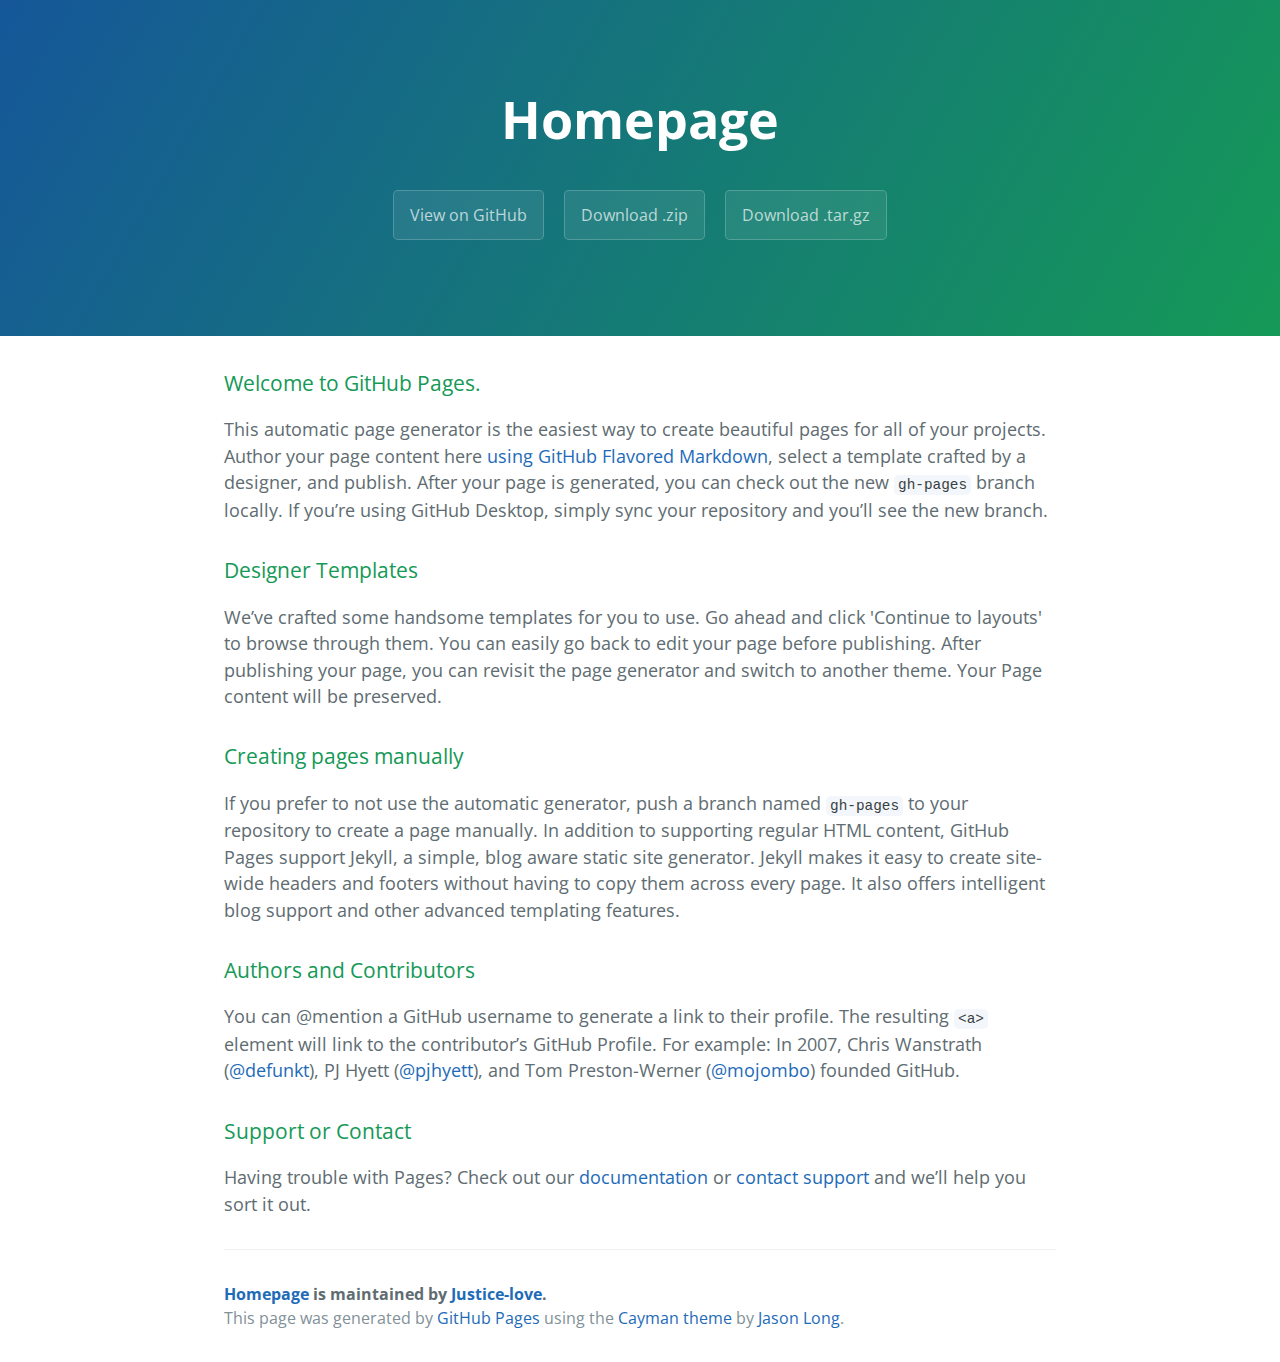
==== index.html @ 8b8faa7e "Create gh-pages branch via GitHub" ====
<!DOCTYPE html>
<html lang="en-us">
  <head>
    <meta charset="UTF-8">
    <title>Homepage by Justice-love</title>
    <meta name="viewport" content="width=device-width, initial-scale=1">
    <link rel="stylesheet" type="text/css" href="stylesheets/normalize.css" media="screen">
    <link href='https://fonts.googleapis.com/css?family=Open+Sans:400,700' rel='stylesheet' type='text/css'>
    <link rel="stylesheet" type="text/css" href="stylesheets/stylesheet.css" media="screen">
    <link rel="stylesheet" type="text/css" href="stylesheets/github-light.css" media="screen">
  </head>
  <body>
    <section class="page-header">
      <h1 class="project-name">Homepage</h1>
      <h2 class="project-tagline"></h2>
      <a href="https://github.com/Justice-love/homePage" class="btn">View on GitHub</a>
      <a href="https://github.com/Justice-love/homePage/zipball/master" class="btn">Download .zip</a>
      <a href="https://github.com/Justice-love/homePage/tarball/master" class="btn">Download .tar.gz</a>
    </section>

    <section class="main-content">
      <h3>
<a id="welcome-to-github-pages" class="anchor" href="#welcome-to-github-pages" aria-hidden="true"><span aria-hidden="true" class="octicon octicon-link"></span></a>Welcome to GitHub Pages.</h3>

<p>This automatic page generator is the easiest way to create beautiful pages for all of your projects. Author your page content here <a href="https://guides.github.com/features/mastering-markdown/">using GitHub Flavored Markdown</a>, select a template crafted by a designer, and publish. After your page is generated, you can check out the new <code>gh-pages</code> branch locally. If you’re using GitHub Desktop, simply sync your repository and you’ll see the new branch.</p>

<h3>
<a id="designer-templates" class="anchor" href="#designer-templates" aria-hidden="true"><span aria-hidden="true" class="octicon octicon-link"></span></a>Designer Templates</h3>

<p>We’ve crafted some handsome templates for you to use. Go ahead and click 'Continue to layouts' to browse through them. You can easily go back to edit your page before publishing. After publishing your page, you can revisit the page generator and switch to another theme. Your Page content will be preserved.</p>

<h3>
<a id="creating-pages-manually" class="anchor" href="#creating-pages-manually" aria-hidden="true"><span aria-hidden="true" class="octicon octicon-link"></span></a>Creating pages manually</h3>

<p>If you prefer to not use the automatic generator, push a branch named <code>gh-pages</code> to your repository to create a page manually. In addition to supporting regular HTML content, GitHub Pages support Jekyll, a simple, blog aware static site generator. Jekyll makes it easy to create site-wide headers and footers without having to copy them across every page. It also offers intelligent blog support and other advanced templating features.</p>

<h3>
<a id="authors-and-contributors" class="anchor" href="#authors-and-contributors" aria-hidden="true"><span aria-hidden="true" class="octicon octicon-link"></span></a>Authors and Contributors</h3>

<p>You can @mention a GitHub username to generate a link to their profile. The resulting <code>&lt;a&gt;</code> element will link to the contributor’s GitHub Profile. For example: In 2007, Chris Wanstrath (<a href="https://github.com/defunkt" class="user-mention">@defunkt</a>), PJ Hyett (<a href="https://github.com/pjhyett" class="user-mention">@pjhyett</a>), and Tom Preston-Werner (<a href="https://github.com/mojombo" class="user-mention">@mojombo</a>) founded GitHub.</p>

<h3>
<a id="support-or-contact" class="anchor" href="#support-or-contact" aria-hidden="true"><span aria-hidden="true" class="octicon octicon-link"></span></a>Support or Contact</h3>

<p>Having trouble with Pages? Check out our <a href="https://help.github.com/pages">documentation</a> or <a href="https://github.com/contact">contact support</a> and we’ll help you sort it out.</p>

      <footer class="site-footer">
        <span class="site-footer-owner"><a href="https://github.com/Justice-love/homePage">Homepage</a> is maintained by <a href="https://github.com/Justice-love">Justice-love</a>.</span>

        <span class="site-footer-credits">This page was generated by <a href="https://pages.github.com">GitHub Pages</a> using the <a href="https://github.com/jasonlong/cayman-theme">Cayman theme</a> by <a href="https://twitter.com/jasonlong">Jason Long</a>.</span>
      </footer>

    </section>

  
  </body>
</html>
---- stylesheets/stylesheet.css ----
* {
  box-sizing: border-box; }

body {
  padding: 0;
  margin: 0;
  font-family: "Open Sans", "Helvetica Neue", Helvetica, Arial, sans-serif;
  font-size: 16px;
  line-height: 1.5;
  color: #606c71; }

a {
  color: #1e6bb8;
  text-decoration: none; }
  a:hover {
    text-decoration: underline; }

.btn {
  display: inline-block;
  margin-bottom: 1rem;
  color: rgba(255, 255, 255, 0.7);
  background-color: rgba(255, 255, 255, 0.08);
  border-color: rgba(255, 255, 255, 0.2);
  border-style: solid;
  border-width: 1px;
  border-radius: 0.3rem;
  transition: color 0.2s, background-color 0.2s, border-color 0.2s; }
  .btn + .btn {
    margin-left: 1rem; }

.btn:hover {
  color: rgba(255, 255, 255, 0.8);
  text-decoration: none;
  background-color: rgba(255, 255, 255, 0.2);
  border-color: rgba(255, 255, 255, 0.3); }

@media screen and (min-width: 64em) {
  .btn {
    padding: 0.75rem 1rem; } }

@media screen and (min-width: 42em) and (max-width: 64em) {
  .btn {
    padding: 0.6rem 0.9rem;
    font-size: 0.9rem; } }

@media screen and (max-width: 42em) {
  .btn {
    display: block;
    width: 100%;
    padding: 0.75rem;
    font-size: 0.9rem; }
    .btn + .btn {
      margin-top: 1rem;
      margin-left: 0; } }

.page-header {
  color: #fff;
  text-align: center;
  background-color: #159957;
  background-image: linear-gradient(120deg, #155799, #159957); }

@media screen and (min-width: 64em) {
  .page-header {
    padding: 5rem 6rem; } }

@media screen and (min-width: 42em) and (max-width: 64em) {
  .page-header {
    padding: 3rem 4rem; } }

@media screen and (max-width: 42em) {
  .page-header {
    padding: 2rem 1rem; } }

.project-name {
  margin-top: 0;
  margin-bottom: 0.1rem; }

@media screen and (min-width: 64em) {
  .project-name {
    font-size: 3.25rem; } }

@media screen and (min-width: 42em) and (max-width: 64em) {
  .project-name {
    font-size: 2.25rem; } }

@media screen and (max-width: 42em) {
  .project-name {
    font-size: 1.75rem; } }

.project-tagline {
  margin-bottom: 2rem;
  font-weight: normal;
  opacity: 0.7; }

@media screen and (min-width: 64em) {
  .project-tagline {
    font-size: 1.25rem; } }

@media screen and (min-width: 42em) and (max-width: 64em) {
  .project-tagline {
    font-size: 1.15rem; } }

@media screen and (max-width: 42em) {
  .project-tagline {
    font-size: 1rem; } }

.main-content :first-child {
  margin-top: 0; }
.main-content img {
  max-width: 100%; }
.main-content h1, .main-content h2, .main-content h3, .main-content h4, .main-content h5, .main-content h6 {
  margin-top: 2rem;
  margin-bottom: 1rem;
  font-weight: normal;
  color: #159957; }
.main-content p {
  margin-bottom: 1em; }
.main-content code {
  padding: 2px 4px;
  font-family: Consolas, "Liberation Mono", Menlo, Courier, monospace;
  font-size: 0.9rem;
  color: #383e41;
  background-color: #f3f6fa;
  border-radius: 0.3rem; }
.main-content pre {
  padding: 0.8rem;
  margin-top: 0;
  margin-bottom: 1rem;
  font: 1rem Consolas, "Liberation Mono", Menlo, Courier, monospace;
  color: #567482;
  word-wrap: normal;
  background-color: #f3f6fa;
  border: solid 1px #dce6f0;
  border-radius: 0.3rem; }
  .main-content pre > code {
    padding: 0;
    margin: 0;
    font-size: 0.9rem;
    color: #567482;
    word-break: normal;
    white-space: pre;
    background: transparent;
    border: 0; }
.main-content .highlight {
  margin-bottom: 1rem; }
  .main-content .highlight pre {
    margin-bottom: 0;
    word-break: normal; }
.main-content .highlight pre, .main-content pre {
  padding: 0.8rem;
  overflow: auto;
  font-size: 0.9rem;
  line-height: 1.45;
  border-radius: 0.3rem; }
.main-content pre code, .main-content pre tt {
  display: inline;
  max-width: initial;
  padding: 0;
  margin: 0;
  overflow: initial;
  line-height: inherit;
  word-wrap: normal;
  background-color: transparent;
  border: 0; }
  .main-content pre code:before, .main-content pre code:after, .main-content pre tt:before, .main-content pre tt:after {
    content: normal; }
.main-content ul, .main-content ol {
  margin-top: 0; }
.main-content blockquote {
  padding: 0 1rem;
  margin-left: 0;
  color: #819198;
  border-left: 0.3rem solid #dce6f0; }
  .main-content blockquote > :first-child {
    margin-top: 0; }
  .main-content blockquote > :last-child {
    margin-bottom: 0; }
.main-content table {
  display: block;
  width: 100%;
  overflow: auto;
  word-break: normal;
  word-break: keep-all; }
  .main-content table th {
    font-weight: bold; }
  .main-content table th, .main-content table td {
    padding: 0.5rem 1rem;
    border: 1px solid #e9ebec; }
.main-content dl {
  padding: 0; }
  .main-content dl dt {
    padding: 0;
    margin-top: 1rem;
    font-size: 1rem;
    font-weight: bold; }
  .main-content dl dd {
    padding: 0;
    margin-bottom: 1rem; }
.main-content hr {
  height: 2px;
  padding: 0;
  margin: 1rem 0;
  background-color: #eff0f1;
  border: 0; }

@media screen and (min-width: 64em) {
  .main-content {
    max-width: 64rem;
    padding: 2rem 6rem;
    margin: 0 auto;
    font-size: 1.1rem; } }

@media screen and (min-width: 42em) and (max-width: 64em) {
  .main-content {
    padding: 2rem 4rem;
    font-size: 1.1rem; } }

@media screen and (max-width: 42em) {
  .main-content {
    padding: 2rem 1rem;
    font-size: 1rem; } }

.site-footer {
  padding-top: 2rem;
  margin-top: 2rem;
  border-top: solid 1px #eff0f1; }

.site-footer-owner {
  display: block;
  font-weight: bold; }

.site-footer-credits {
  color: #819198; }

@media screen and (min-width: 64em) {
  .site-footer {
    font-size: 1rem; } }

@media screen and (min-width: 42em) and (max-width: 64em) {
  .site-footer {
    font-size: 1rem; } }

@media screen and (max-width: 42em) {
  .site-footer {
    font-size: 0.9rem; } }
---- stylesheets/github-light.css ----
/*
The MIT License (MIT)

Copyright (c) 2016 GitHub, Inc.

Permission is hereby granted, free of charge, to any person obtaining a copy
of this software and associated documentation files (the "Software"), to deal
in the Software without restriction, including without limitation the rights
to use, copy, modify, merge, publish, distribute, sublicense, and/or sell
copies of the Software, and to permit persons to whom the Software is
furnished to do so, subject to the following conditions:

The above copyright notice and this permission notice shall be included in all
copies or substantial portions of the Software.

THE SOFTWARE IS PROVIDED "AS IS", WITHOUT WARRANTY OF ANY KIND, EXPRESS OR
IMPLIED, INCLUDING BUT NOT LIMITED TO THE WARRANTIES OF MERCHANTABILITY,
FITNESS FOR A PARTICULAR PURPOSE AND NONINFRINGEMENT. IN NO EVENT SHALL THE
AUTHORS OR COPYRIGHT HOLDERS BE LIABLE FOR ANY CLAIM, DAMAGES OR OTHER
LIABILITY, WHETHER IN AN ACTION OF CONTRACT, TORT OR OTHERWISE, ARISING FROM,
OUT OF OR IN CONNECTION WITH THE SOFTWARE OR THE USE OR OTHER DEALINGS IN THE
SOFTWARE.

*/

.pl-c /* comment */ {
  color: #969896;
}

.pl-c1 /* constant, variable.other.constant, support, meta.property-name, support.constant, support.variable, meta.module-reference, markup.raw, meta.diff.header */,
.pl-s .pl-v /* string variable */ {
  color: #0086b3;
}

.pl-e /* entity */,
.pl-en /* entity.name */ {
  color: #795da3;
}

.pl-smi /* variable.parameter.function, storage.modifier.package, storage.modifier.import, storage.type.java, variable.other */,
.pl-s .pl-s1 /* string source */ {
  color: #333;
}

.pl-ent /* entity.name.tag */ {
  color: #63a35c;
}

.pl-k /* keyword, storage, storage.type */ {
  color: #a71d5d;
}

.pl-s /* string */,
.pl-pds /* punctuation.definition.string, string.regexp.character-class */,
.pl-s .pl-pse .pl-s1 /* string punctuation.section.embedded source */,
.pl-sr /* string.regexp */,
.pl-sr .pl-cce /* string.regexp constant.character.escape */,
.pl-sr .pl-sre /* string.regexp source.ruby.embedded */,
.pl-sr .pl-sra /* string.regexp string.regexp.arbitrary-repitition */ {
  color: #183691;
}

.pl-v /* variable */ {
  color: #ed6a43;
}

.pl-id /* invalid.deprecated */ {
  color: #b52a1d;
}

.pl-ii /* invalid.illegal */ {
  color: #f8f8f8;
  background-color: #b52a1d;
}

.pl-sr .pl-cce /* string.regexp constant.character.escape */ {
  font-weight: bold;
  color: #63a35c;
}

.pl-ml /* markup.list */ {
  color: #693a17;
}

.pl-mh /* markup.heading */,
.pl-mh .pl-en /* markup.heading entity.name */,
.pl-ms /* meta.separator */ {
  font-weight: bold;
  color: #1d3e81;
}

.pl-mq /* markup.quote */ {
  color: #008080;
}

.pl-mi /* markup.italic */ {
  font-style: italic;
  color: #333;
}

.pl-mb /* markup.bold */ {
  font-weight: bold;
  color: #333;
}

.pl-md /* markup.deleted, meta.diff.header.from-file */ {
  color: #bd2c00;
  background-color: #ffecec;
}

.pl-mi1 /* markup.inserted, meta.diff.header.to-file */ {
  color: #55a532;
  background-color: #eaffea;
}

.pl-mdr /* meta.diff.range */ {
  font-weight: bold;
  color: #795da3;
}

.pl-mo /* meta.output */ {
  color: #1d3e81;
}
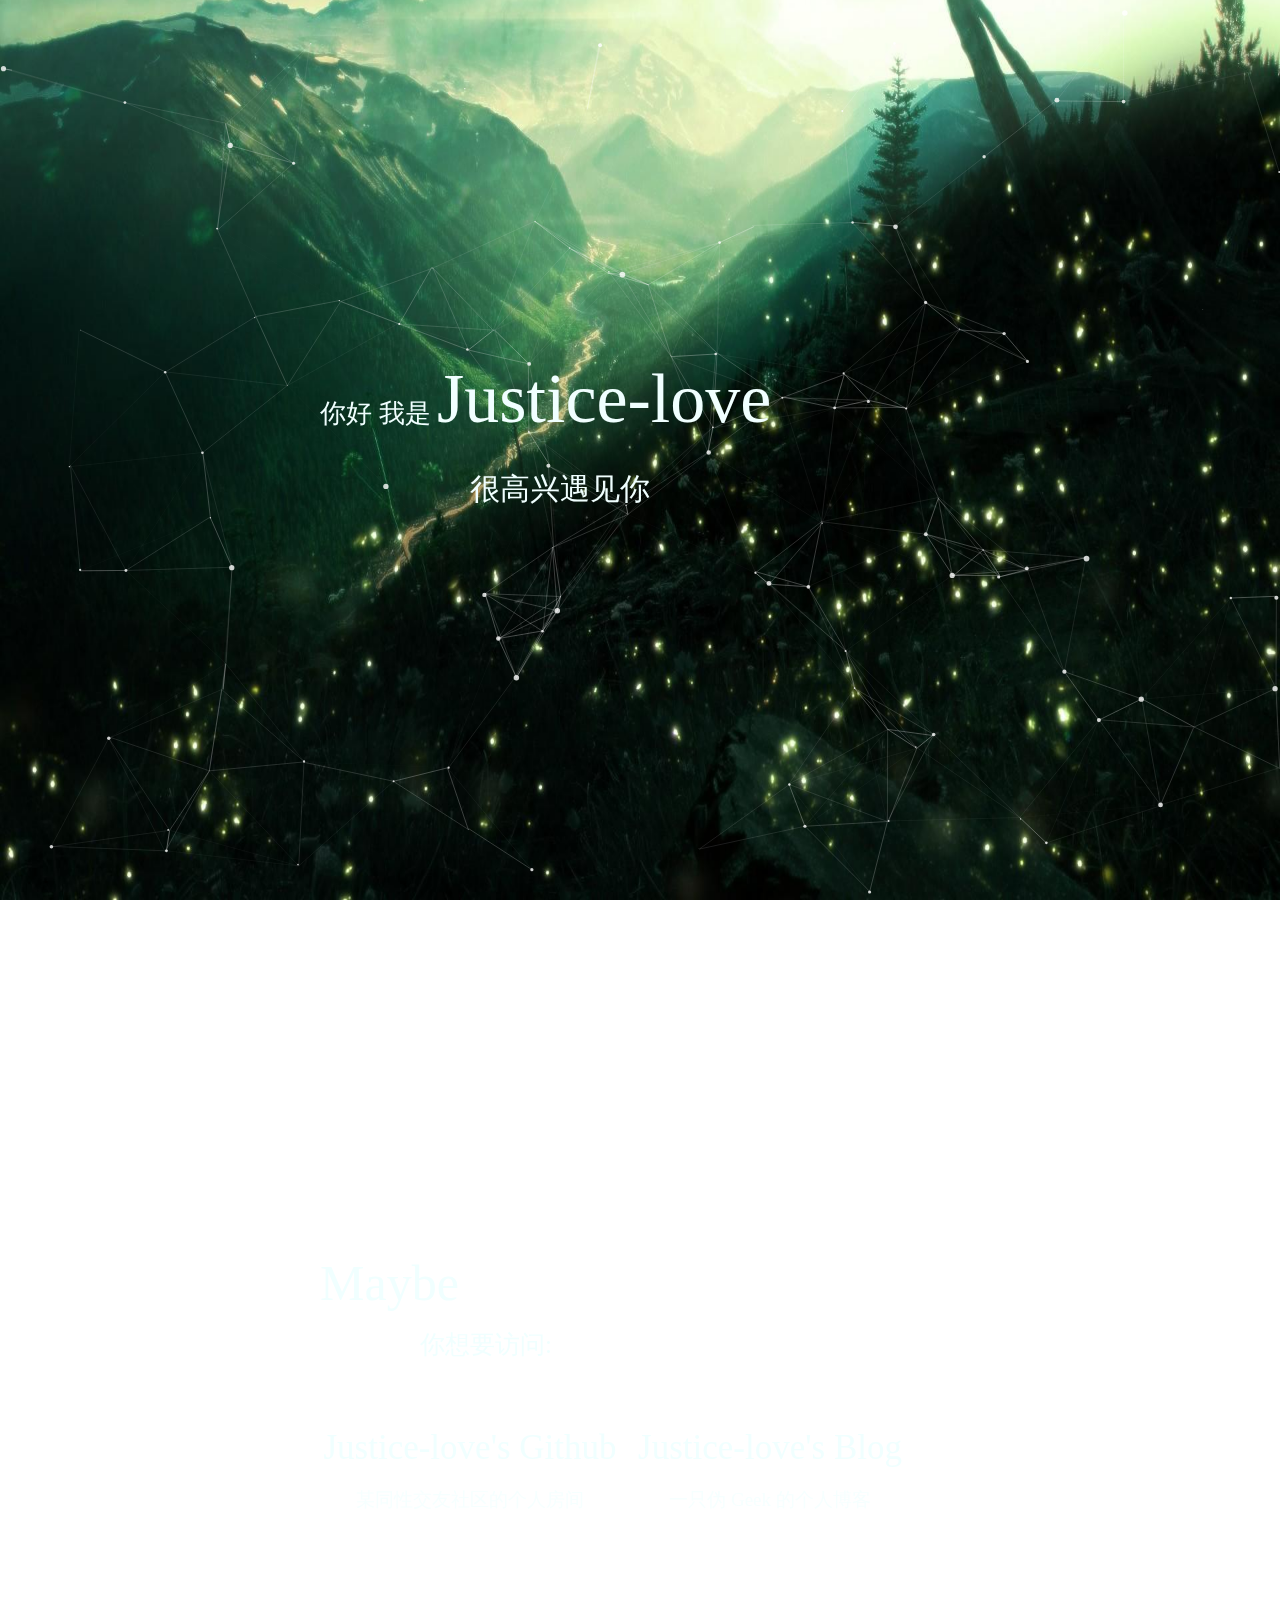
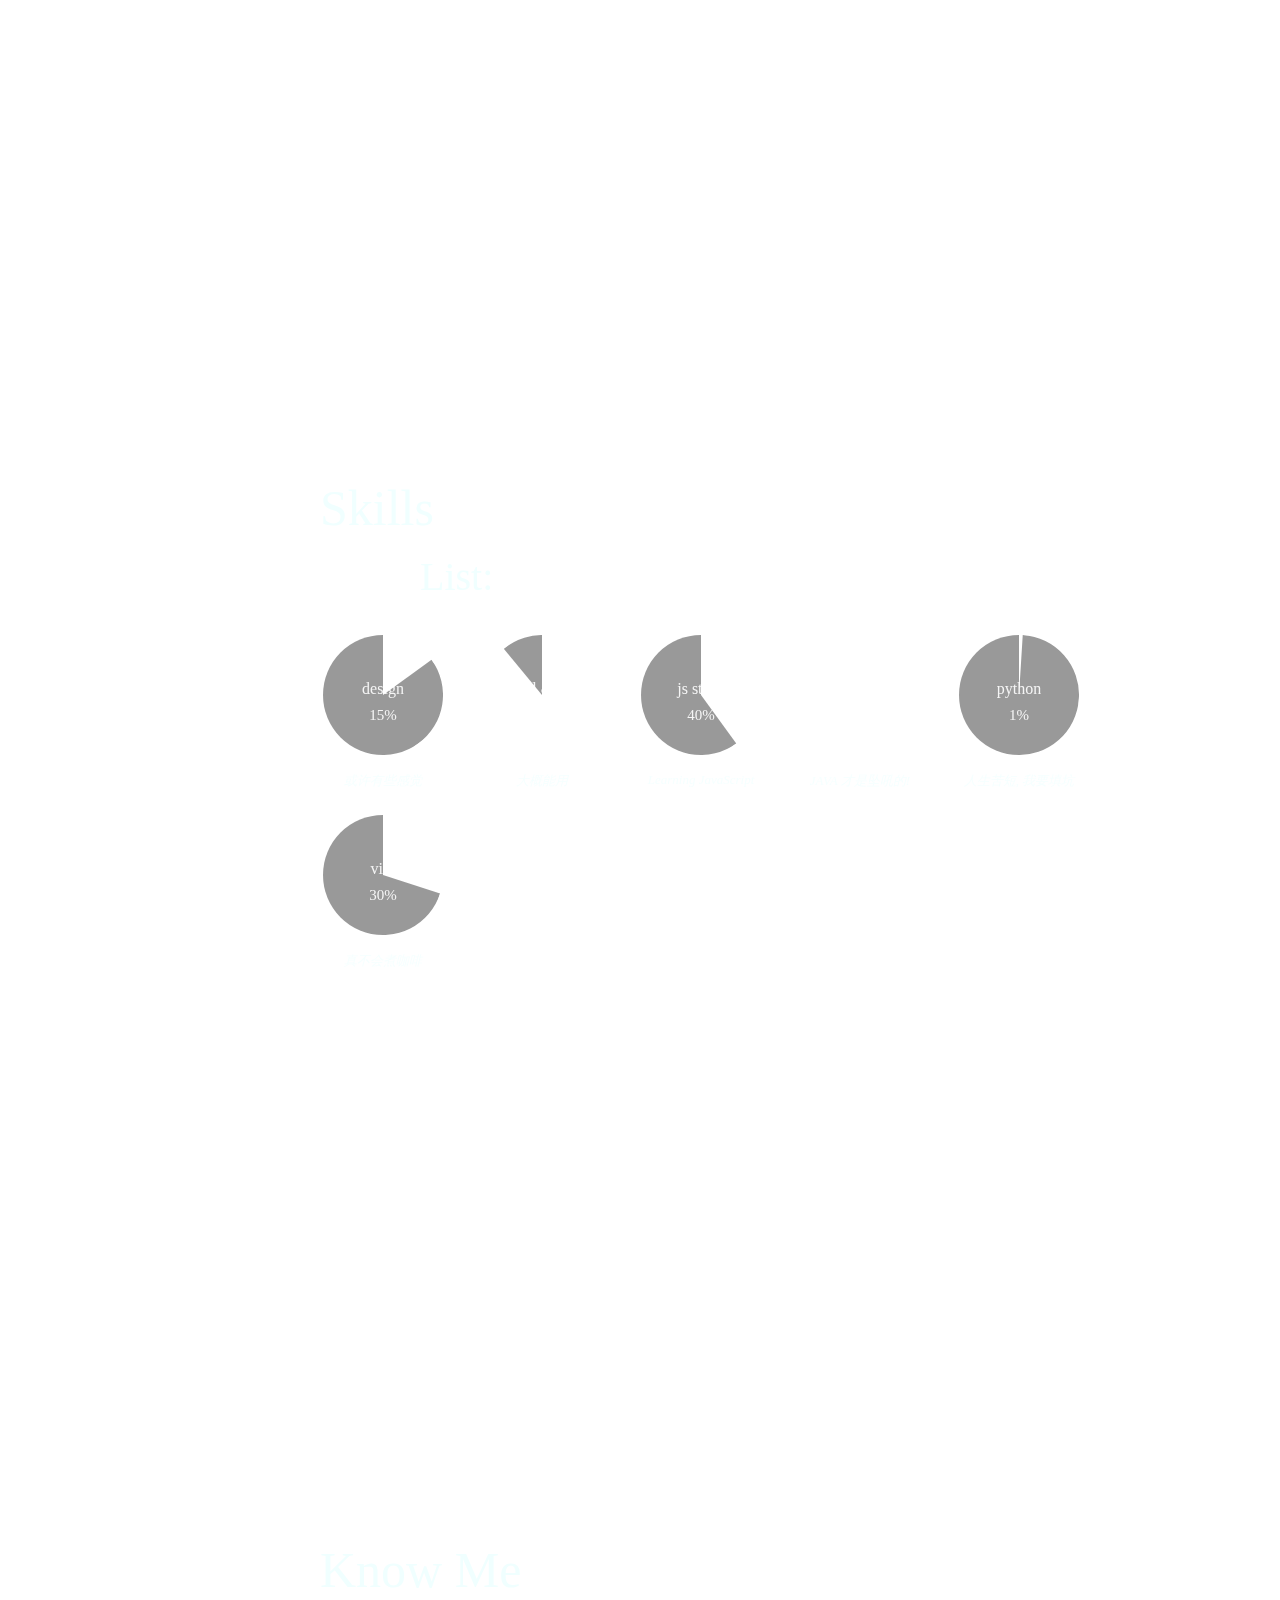
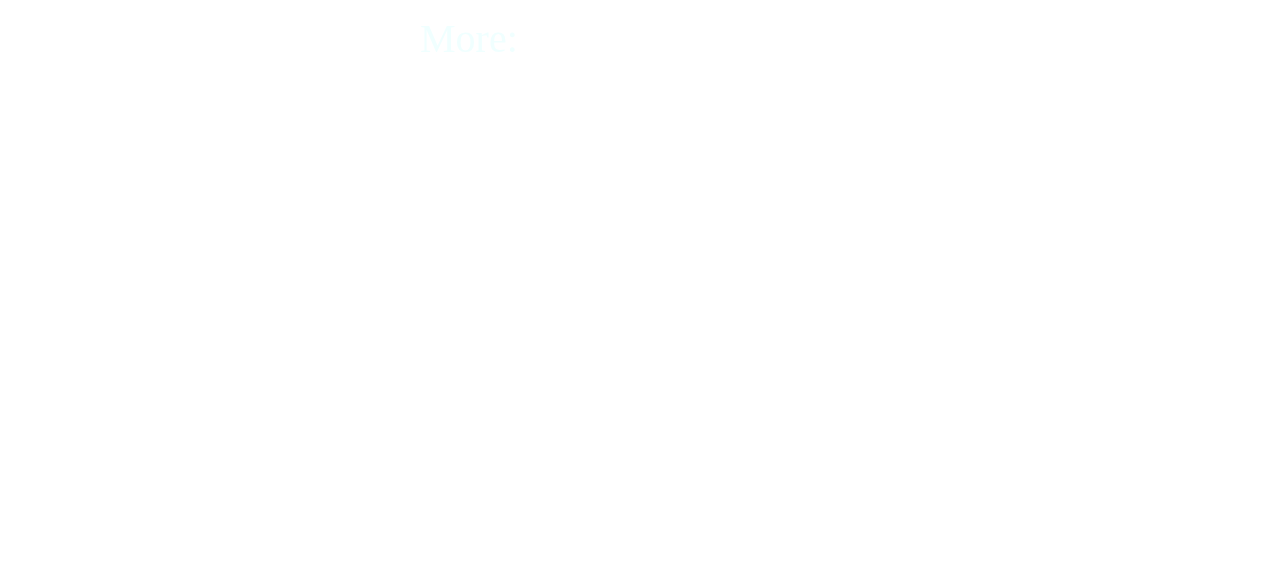
==== commit b67dcf0e: "modify" ====
--- a/index.html
+++ b/index.html
@@ -1,57 +1,366 @@
 <!DOCTYPE html>
-<html lang="en-us">
-  <head>
-    <meta charset="UTF-8">
-    <title>Homepage by Justice-love</title>
-    <meta name="viewport" content="width=device-width, initial-scale=1">
-    <link rel="stylesheet" type="text/css" href="stylesheets/normalize.css" media="screen">
-    <link href='https://fonts.googleapis.com/css?family=Open+Sans:400,700' rel='stylesheet' type='text/css'>
-    <link rel="stylesheet" type="text/css" href="stylesheets/stylesheet.css" media="screen">
-    <link rel="stylesheet" type="text/css" href="stylesheets/github-light.css" media="screen">
-  </head>
-  <body>
-    <section class="page-header">
-      <h1 class="project-name">Homepage</h1>
-      <h2 class="project-tagline"></h2>
-      <a href="https://github.com/Justice-love/homePage" class="btn">View on GitHub</a>
-      <a href="https://github.com/Justice-love/homePage/zipball/master" class="btn">Download .zip</a>
-      <a href="https://github.com/Justice-love/homePage/tarball/master" class="btn">Download .tar.gz</a>
-    </section>
-
-    <section class="main-content">
-      <h3>
-<a id="welcome-to-github-pages" class="anchor" href="#welcome-to-github-pages" aria-hidden="true"><span aria-hidden="true" class="octicon octicon-link"></span></a>Welcome to GitHub Pages.</h3>
-
-<p>This automatic page generator is the easiest way to create beautiful pages for all of your projects. Author your page content here <a href="https://guides.github.com/features/mastering-markdown/">using GitHub Flavored Markdown</a>, select a template crafted by a designer, and publish. After your page is generated, you can check out the new <code>gh-pages</code> branch locally. If you’re using GitHub Desktop, simply sync your repository and you’ll see the new branch.</p>
-
-<h3>
-<a id="designer-templates" class="anchor" href="#designer-templates" aria-hidden="true"><span aria-hidden="true" class="octicon octicon-link"></span></a>Designer Templates</h3>
-
-<p>We’ve crafted some handsome templates for you to use. Go ahead and click 'Continue to layouts' to browse through them. You can easily go back to edit your page before publishing. After publishing your page, you can revisit the page generator and switch to another theme. Your Page content will be preserved.</p>
-
-<h3>
-<a id="creating-pages-manually" class="anchor" href="#creating-pages-manually" aria-hidden="true"><span aria-hidden="true" class="octicon octicon-link"></span></a>Creating pages manually</h3>
-
-<p>If you prefer to not use the automatic generator, push a branch named <code>gh-pages</code> to your repository to create a page manually. In addition to supporting regular HTML content, GitHub Pages support Jekyll, a simple, blog aware static site generator. Jekyll makes it easy to create site-wide headers and footers without having to copy them across every page. It also offers intelligent blog support and other advanced templating features.</p>
-
-<h3>
-<a id="authors-and-contributors" class="anchor" href="#authors-and-contributors" aria-hidden="true"><span aria-hidden="true" class="octicon octicon-link"></span></a>Authors and Contributors</h3>
-
-<p>You can @mention a GitHub username to generate a link to their profile. The resulting <code>&lt;a&gt;</code> element will link to the contributor’s GitHub Profile. For example: In 2007, Chris Wanstrath (<a href="https://github.com/defunkt" class="user-mention">@defunkt</a>), PJ Hyett (<a href="https://github.com/pjhyett" class="user-mention">@pjhyett</a>), and Tom Preston-Werner (<a href="https://github.com/mojombo" class="user-mention">@mojombo</a>) founded GitHub.</p>
-
-<h3>
-<a id="support-or-contact" class="anchor" href="#support-or-contact" aria-hidden="true"><span aria-hidden="true" class="octicon octicon-link"></span></a>Support or Contact</h3>
-
-<p>Having trouble with Pages? Check out our <a href="https://help.github.com/pages">documentation</a> or <a href="https://github.com/contact">contact support</a> and we’ll help you sort it out.</p>
-
-      <footer class="site-footer">
-        <span class="site-footer-owner"><a href="https://github.com/Justice-love/homePage">Homepage</a> is maintained by <a href="https://github.com/Justice-love">Justice-love</a>.</span>
-
-        <span class="site-footer-credits">This page was generated by <a href="https://pages.github.com">GitHub Pages</a> using the <a href="https://github.com/jasonlong/cayman-theme">Cayman theme</a> by <a href="https://twitter.com/jasonlong">Jason Long</a>.</span>
-      </footer>
-
-    </section>
-
-  
-  </body>
-</html>
+<html><head><meta http-equiv="Content-Type" content="text/html; charset=UTF-8">
+
+
+
+		<title>Justice-love</title>
+		<!-- copyright © 2016 Justice-love -->
+		<meta name="description" content="你好，我是Justice-love，很高兴在这里遇见你！">
+		<meta name="keywords" content="轶 Justice-love lake 白森 柏森 个人网站 博客 技术宅 宅">
+		<meta name="theme-color" content="#0097A7">
+		<meta name="viewport" content="width=device-width, initial-scale=1, maximum-scale=1.0, minimum-scale=1.0, user-scalable=no">
+		<meta property="og:site_name" content="Justice-love">
+		<meta property="og:url" content="http://justice-love.com/">
+		<meta property="og:type" content="blog">
+		<meta name="application-name" content="justice-love"> <!-- Windows 8/Windows Phone-->
+		<link rel="icon" type="image/ico" href="./files/favicon.ico">
+		<link rel="icon" sizes="192x192" href="./files/favicon-highres.png">
+		<link rel="apple-touch-icon" href="./files/touch-icon-ios.png">
+		<link href="./files/style.min.css" rel="stylesheet" type="text/css">
+		<link href="./files/font-awesome.min.css" rel="stylesheet" type="text/css">
+
+
+		<script async="" src="./files/analytics.js"></script><script>window.console = window.console || function(t) {};</script>
+
+		<script src="./files/jquery-2.2.0.min.js"></script>
+		<script src="./files/page.js"></script>
+		<script src="./files/SmoothScroll.js"></script>
+		<!-- particles.js  -->
+		<script src="./files/particles.min.js"></script>
+
+		<!-- Google Analytics -->
+		<script>
+		  (function(i,s,o,g,r,a,m){i['GoogleAnalyticsObject']=r;i[r]=i[r]||function(){
+		  (i[r].q=i[r].q||[]).push(arguments)},i[r].l=1*new Date();a=s.createElement(o),
+		  m=s.getElementsByTagName(o)[0];a.async=1;a.src=g;m.parentNode.insertBefore(a,m)
+		  })(window,document,'script','https://www.google-analytics.com/analytics.js','ga');
+
+		  ga('create', 'UA-83419544-1', 'auto');
+		  ga('send', 'pageview');
+
+		</script>
+
+		<style>
+			@font-face {
+				font-family: RobotoThin;
+				src:url('./files/fonts/Roboto-Thin.ttf') format('truetype');
+				font-weight: normal;
+				font-style: normal;
+			}
+		</style>
+	<style id="style-1-cropbar-clipper">/* Copyright 2014 Evernote Corporation. All rights reserved. */
+.en-markup-crop-options {
+    top: 18px !important;
+    left: 50% !important;
+    margin-left: -100px !important;
+    width: 200px !important;
+    border: 2px rgba(255,255,255,.38) solid !important;
+    border-radius: 4px !important;
+}
+
+.en-markup-crop-options div div:first-of-type {
+    margin-left: 0px !important;
+}
+</style></head>
+
+	<body>
+		<div>
+		    <img class="background" src="./files/imgmountains-glowriver.jpg" style="top: -20%;">
+		</div>
+
+		<!-- particles.js container -->
+		<div id="particles-js"><canvas class="particles-js-canvas-el" width="2740" height="1472" style="width: 100%; height: 100%;"></canvas></div>
+
+
+		<script>
+
+			/* ---- particles.js config ---- */
+			particlesJS("particles-js", {
+				"particles": {
+					"number": {
+						"value": 80,
+						"density": {
+							"enable": true,
+							"value_area": 800
+						}
+					},
+					"color": {
+						"value": "#ffffff"
+					},
+					"shape": {
+						"type": "circle",
+						"stroke": {
+							"width": 0,
+							"color": "#000000"
+						},
+						"polygon": {
+							"nb_sides": 5
+						},
+						"image": {
+							"src": "img/github.svg",
+							"width": 100,
+							"height": 100
+						}
+					},
+					"opacity": {
+						"value": 0.8,
+						"random": false,
+						"anim": {
+							"enable": false,
+							"speed": 1,
+							"opacity_min": 0.1,
+							"sync": false
+						}
+					},
+					"size": {
+						"value": 3,
+						"random": true,
+						"anim": {
+							"enable": false,
+							"speed": 40,
+							"size_min": 0.1,
+							"sync": false
+						}
+					},
+					"line_linked": {
+						"enable": true,
+						"distance": 150,
+						"color": "#ffffff",
+						"opacity": 0.4,
+						"width": 1
+					},
+					"move": {
+						"enable": true,
+						"speed": 6,
+						"direction": "none",
+						"random": false,
+						"straight": false,
+						"out_mode": "out",
+						"bounce": false,
+						"attract": {
+							"enable": false,
+							"rotateX": 600,
+							"rotateY": 1200
+						}
+					}
+				},
+				"interactivity": {
+					"detect_on": "canvas",
+					"events": {
+						"onhover": {
+							"enable": true,
+							"mode": "grab"
+						},
+						"onclick": {
+							"enable": true,
+							"mode": "push"
+						},
+						"resize": true
+					},
+					"modes": {
+						"grab": {
+							"distance": 140,
+							"line_linked": {
+								"opacity": 1
+							}
+						},
+						"bubble": {
+							"distance": 400,
+							"size": 40,
+							"duration": 2,
+							"opacity": 8,
+							"speed": 3
+						},
+						"repulse": {
+							"distance": 200,
+							"duration": 0.4
+						},
+						"push": {
+							"particles_nb": 4
+						},
+						"remove": {
+							"particles_nb": 2
+						}
+					}
+				},
+				"retina_detect": true
+			});
+
+		</script>
+
+
+		<div class="main">
+<!--			<div class="down-sign"><i class="fa fa-angle-down fa-5x" aria-hidden="true"></i></div>-->
+			<div class="db" style="min-height: 937px;">
+				<div class="inner">
+					<p class="hello">你好 我是 <span class="name">Justice-love</span></p>
+					<p class="meet">很高兴遇见你</p>
+				</div>
+		    </div>
+
+			<div class="db" style="min-height: 937px;">
+				<div class="inner">
+					<p class="dbtitle">Maybe</p>
+					<p class="dbsubtitlecn">你想要访问:</p>
+					<li class="visit-li">
+						<p class="visit-li-title visit-li-github"><a href="https://github.com/Justice-love" target="_blank">Justice-love's Github</a></p>
+						<p class="visit-li-descript">某同性交友社区的个人房间</p>
+					</li>
+					<li class="visit-li">
+						<p class="visit-li-title"><a href="https://blog.justice-love.com/" target="_blank">Justice-love's Blog</a></p>
+						<p class="visit-li-descript">一只伪 Geek 的个人博客</p>
+					</li>
+
+				</div>
+			</div>
+
+			<div class="db" style="min-height: 937px;">
+		        <div class="inner">
+		            <p class="dbtitle">Skills</p>
+					<p class="dbsubtitleen">List:</p>
+		            <div class="skill">
+		                <div class="circle">
+		                    <div class="pie_left">
+		                        <div class="left" ></div>
+		                    </div>
+		                    <div class="pie_right">
+		                        <div class="right" style="transform: rotate(15deg);"></div>
+		                    </div>
+		                    <div class="mask">
+		                        <p>design</p>
+		                        <span>15</span>%
+		                    </div>
+		                    <p class="describe">或许有些感觉</p>
+		                </div>
+		                <div class="circle">
+		                    <div class="pie_left">
+		                        <div class="left" style="transform: rotate(140.4deg);"></div>
+		                    </div>
+		                    <div class="pie_right">
+		                        <div class="right" style="transform: rotate(180deg);"></div>
+		                    </div>
+		                    <div class="mask">
+		                        <p>html &amp; css</p>
+		                        <span>89</span>%
+		                    </div>
+		                    <p class="describe">大概能用</p>
+		                </div>
+						<div class="circle">
+		                    <div class="pie_left">
+		                        <div class="left"></div>
+		                    </div>
+		                    <div class="pie_right">
+		                        <div class="right" style="transform: rotate(79.2deg);"></div>
+		                    </div>
+		                    <div class="mask">
+								<p>js stack</p>
+		                        <span>40</span>%
+		                    </div>
+		                    <p class="describe">Learning JavaScript</p>
+		                </div>
+		                <div class="circle">
+											<div class="pie_left">
+													<div class="left" style="transform: rotate(180deg);"></div>
+											</div>
+											<div class="pie_right">
+													<div id = "t" class="right" style="transform: rotate(180deg);"></div>
+											</div>
+		                    <div class="mask">
+		                        <p>Java</p>
+		                        <span>100</span>%
+		                    </div>
+		                    <p class="describe">JAVA 才是坠吼的!</p>
+		                </div>
+		                <div class="circle">
+		                    <div class="pie_left">
+		                        <div class="left"></div>
+		                    </div>
+		                    <div class="pie_right">
+		                        <div class="right" style="transform: rotate(3.6deg);"></div>
+		                    </div>
+		                    <div class="mask">
+		                        <p>python</p>
+		                        <span>1</span>%
+		                    </div>
+		                    <p class="describe">人生苦短, 我要填坑</p>
+		                </div>
+
+						<div class="circle">
+							<div class="pie_left">
+								<div class="left" ></div>
+							</div>
+							<div class="pie_right">
+								<div class="right" style="transform: rotate(120deg);"></div>
+							</div>
+							<div class="mask">
+								<p>vim</p>
+								<span>30</span>%
+							</div>
+							<p class="describe">真不会煮咖啡</p>
+						</div>
+		            </div>
+		        </div>
+		    </div>
+
+			<div class="db" style="min-height: 937px;">
+				<div class="inner">
+					<p class="dbtitle">Know Me</p>
+					<p class="dbsubtitleen">More:</p>
+					<a href="mailto:eddyxu1213@126.com" target="_blank"><div class="link">
+						<i class="fa fa-envelope-square"></i>
+						<span>Mail</span>
+					</div></a>
+					<a href="https://github.com/justice-love" target="_blank"><div class="link">
+						<i class="fa fa-github-square"></i>
+						<span>Github</span>
+					</div></a>
+					<!--
+					<a href="https://www.facebook.com/viosey" target="_blank"><div class="link">
+						<i class="fa fa-facebook-square"></i>
+						<span>Facebook</span>
+					</div></a>
+					<a href="https://twitter.com/viosey" target="_blank"><div class="link">
+						<i class="fa fa-twitter-square"></i>
+						<span>Twitter</span>
+					</div></a>
+					<a href="https://plus.google.com/116465253856896614917" target="_blank"><div class="link">
+						<i class="fa fa-google-plus-square"></i>
+						<span>Googel+</span>
+					</div></a>
+					<a href="https://steamcommunity.com/id/viosey/" target="_blank"><div class="link">
+						<i class="fa fa-steam-square"></i>
+						<span>Steam</span>
+					</div></a>
+					<a href="https://www.flickr.com/photos/viosey" target="_blank"><div class="link">
+						<i class="fa fa-flickr"></i>
+						<span>Flickr</span>
+					</div></a>
+					<a href="https://www.instagram.com/viosey/" target="_blank"><div class="link">
+						<i class="fa fa-instagram"></i>
+						<span>Intagram</span>
+					</div></a>
+					<a href="http://www.v2ex.com/member/viosey" target="_blank"><div class="link">
+						<i class="fa fa-vimeo-square"></i>
+						<span>V2EX</span>
+					</div></a>
+					<a href="http://space.bilibili.com/1550279" target="_blank"><div class="link">
+						<i class="fa fa-caret-square-o-right"></i>
+						<span>Bilibili</span>
+					</div></a>
+					<a href="http://music.163.com/#/user/home?id=36036929" target="_blank"><div class="link">
+						<i class="fa fa-music"></i>
+						<span>网易云音乐</span>
+					</div></a>
+				-->
+				</div>
+			</div>
+		</div>
+		<footer id="footer">
+			<div>
+				© Justice-love
+			</div>
+		</footer>
+
+
+
+</body></html>
--- a/files/style.min.css
+++ b/files/style.min.css
@@ -0,0 +1 @@
+#footer,.circle .mask,.circle p.describe,.link,.visit-li-title{text-align:center}body{margin:0;background-color:#fff;font:400 75% RobotoThin,HelveticaT,Arial,sans-serif}canvas{display:block;vertical-align:bottom}#footer{font-size:16px;color:#fff;margin-bottom:10px}#particles-js{position:fixed;width:100%;height:100%;background-color:transparent;background-repeat:no-repeat;background-size:cover;background-position:50% 50%;z-index:10}.background{position:fixed;z-index:-10;top:0;left:0;width:100%;height:120%}.db,.particles-js-canvas-el{width:100%;height:100%}.main{position:relative;color:#fff}.hello{font-size:26px}.name{font-family:RobotoThin;font-weight:100;font-size:70px}.meet{font-size:30px;padding-left:150px}.dbtitle{font-family:RobotoThin;font-size:50px;margin-bottom:0}.dbsubtitlecn,.dbsubtitleen{font-family:RobotoThin;padding-left:100px;margin-top:1pc;margin-bottom:2pc}.dbsubtitlecn{font-size:25px}.dbsubtitleen{font-size:40px}.db{display:table}.db .inner{font-family:RobotoThin,HelveticaT,serif;color:azure;display:table-cell;vertical-align:middle;padding:10% 10% 15% 25%;cursor:default}.circle,.link{display:inline-block}.down-sign{position:fixed;left:50%;transform:translateX(-50%);top:calc(100% - 60px);opacity:.5}.circle,.visit-li p{z-index:20;position:relative}.visit-li{list-style:none;width:300px;height:150px;float:left}.visit-li a:hover{color:#276040;background:azure;opacity:.5;transition:1s}.visit-li a{text-decoration:none;color:azure;transition:1s}.visit-li p{width:auto}.visit-li-title{font-size:35px;margin-bottom:0}.visit-li-descript{font-size:19px;text-align:center;opacity:.6}.circle{opacity:.8;margin:0 30px 50px 0;background:rgba(255,255,255,.3);border:rgba(255,255,255,.3) solid;transition:all .3s ease-out}.circle,.circle .left,.circle .mask,.right{width:120px;height:120px;border-radius:50%}.circle:hover{opacity:1;transition:all .3s ease}.circle .pie_left,.pie_right{width:120px;height:120px;position:absolute;top:0;left:0}.circle .left,.right{background:rgba(0,0,0,.5);position:absolute;top:0;left:0}.circle .pie_right,.right{clip:rect(0,auto,auto,60px)}.circle .pie_left,.left{clip:rect(0,60px,auto,0)}.circle .mask{left:0;top:0;position:absolute;color:rgba(255,255,255,.9);font-size:15px;padding-top:35px;line-height:1.8em}.circle .mask p{font-size:16px;margin-top:5px;margin-bottom:0}.circle p.describe{position:absolute;bottom:-50px;padding-top:10px;height:20px;width:100%;font-size:13px;font-style:italic;opacity:.8}.link{width:80px;height:80px;margin:0 25px 30px 0;color:#fff;opacity:.6;transition:all .3s ease-out;z-index:20;position:relative}.link:hover{opacity:1;transition:all .3s ease}.link i{display:block;width:80px;height:60px;font-size:60px}.link span{height:20px;line-height:20px;width:100%;font-size:13px}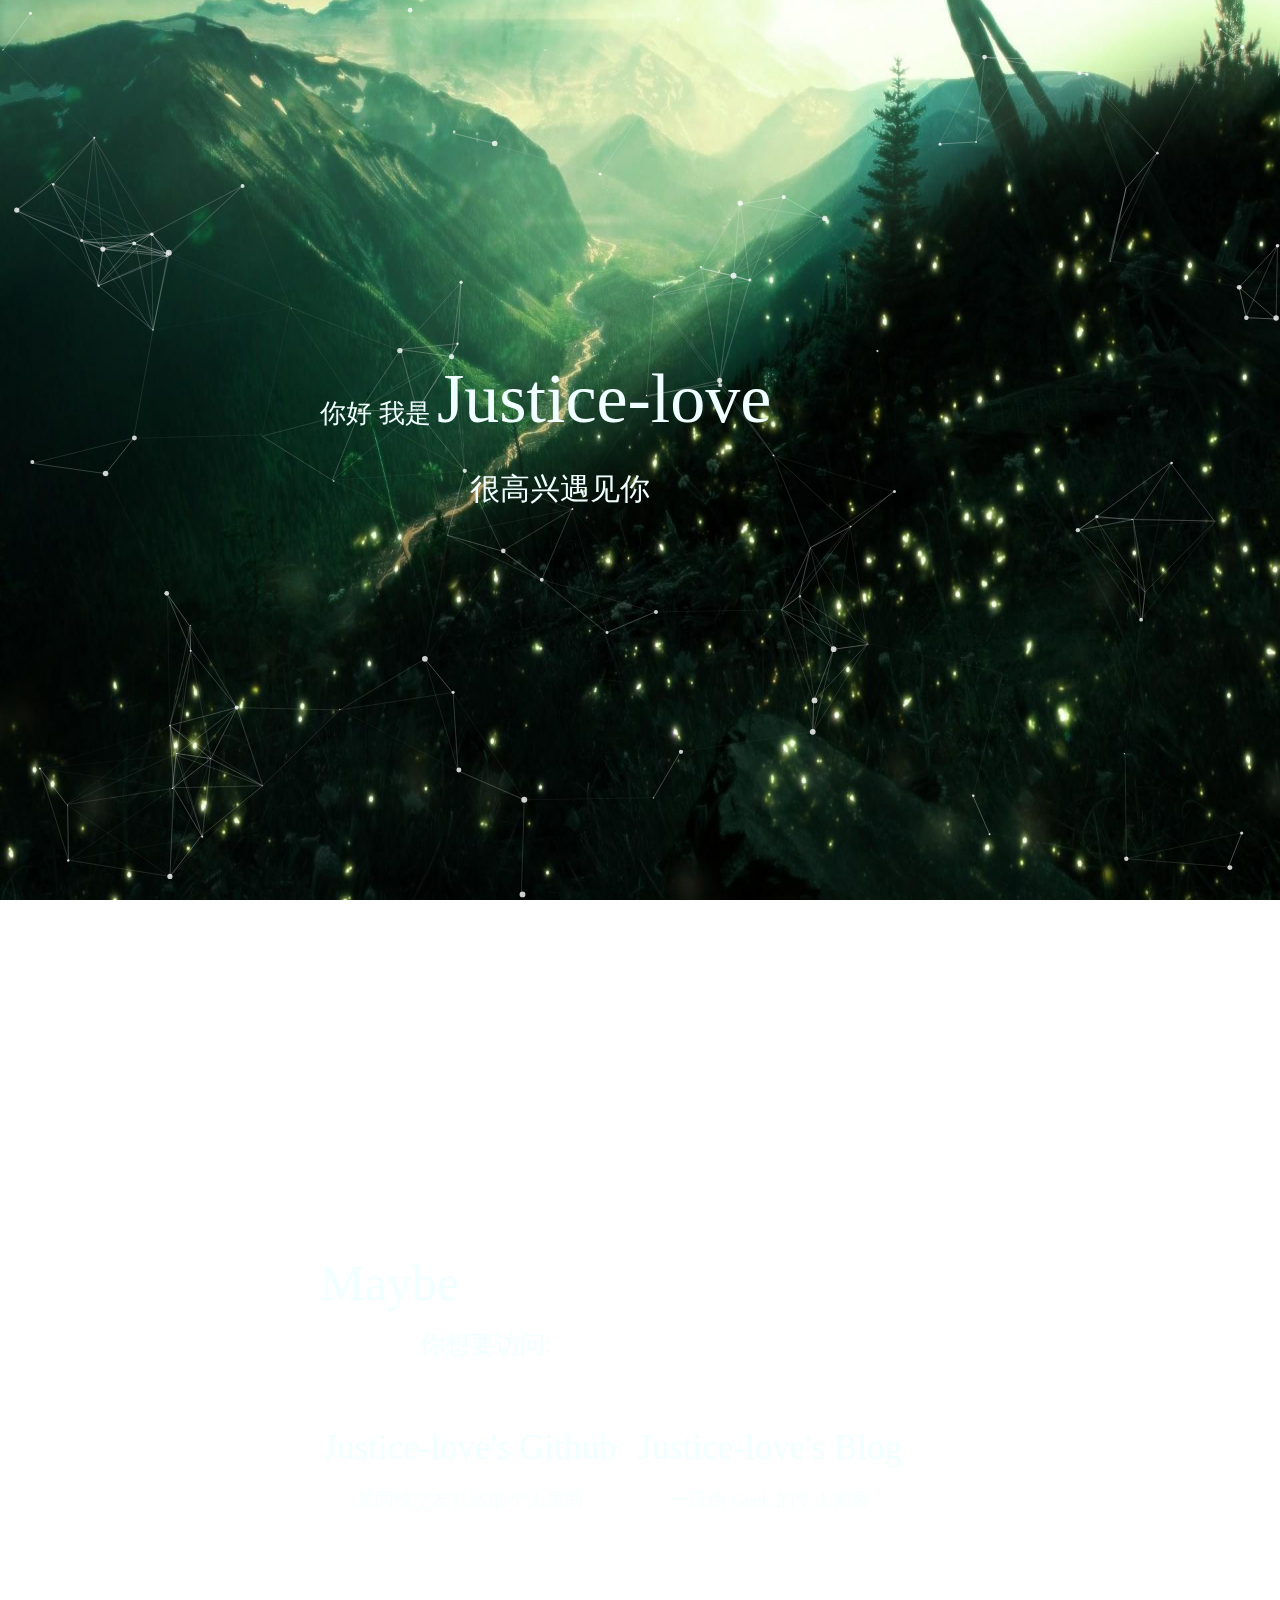
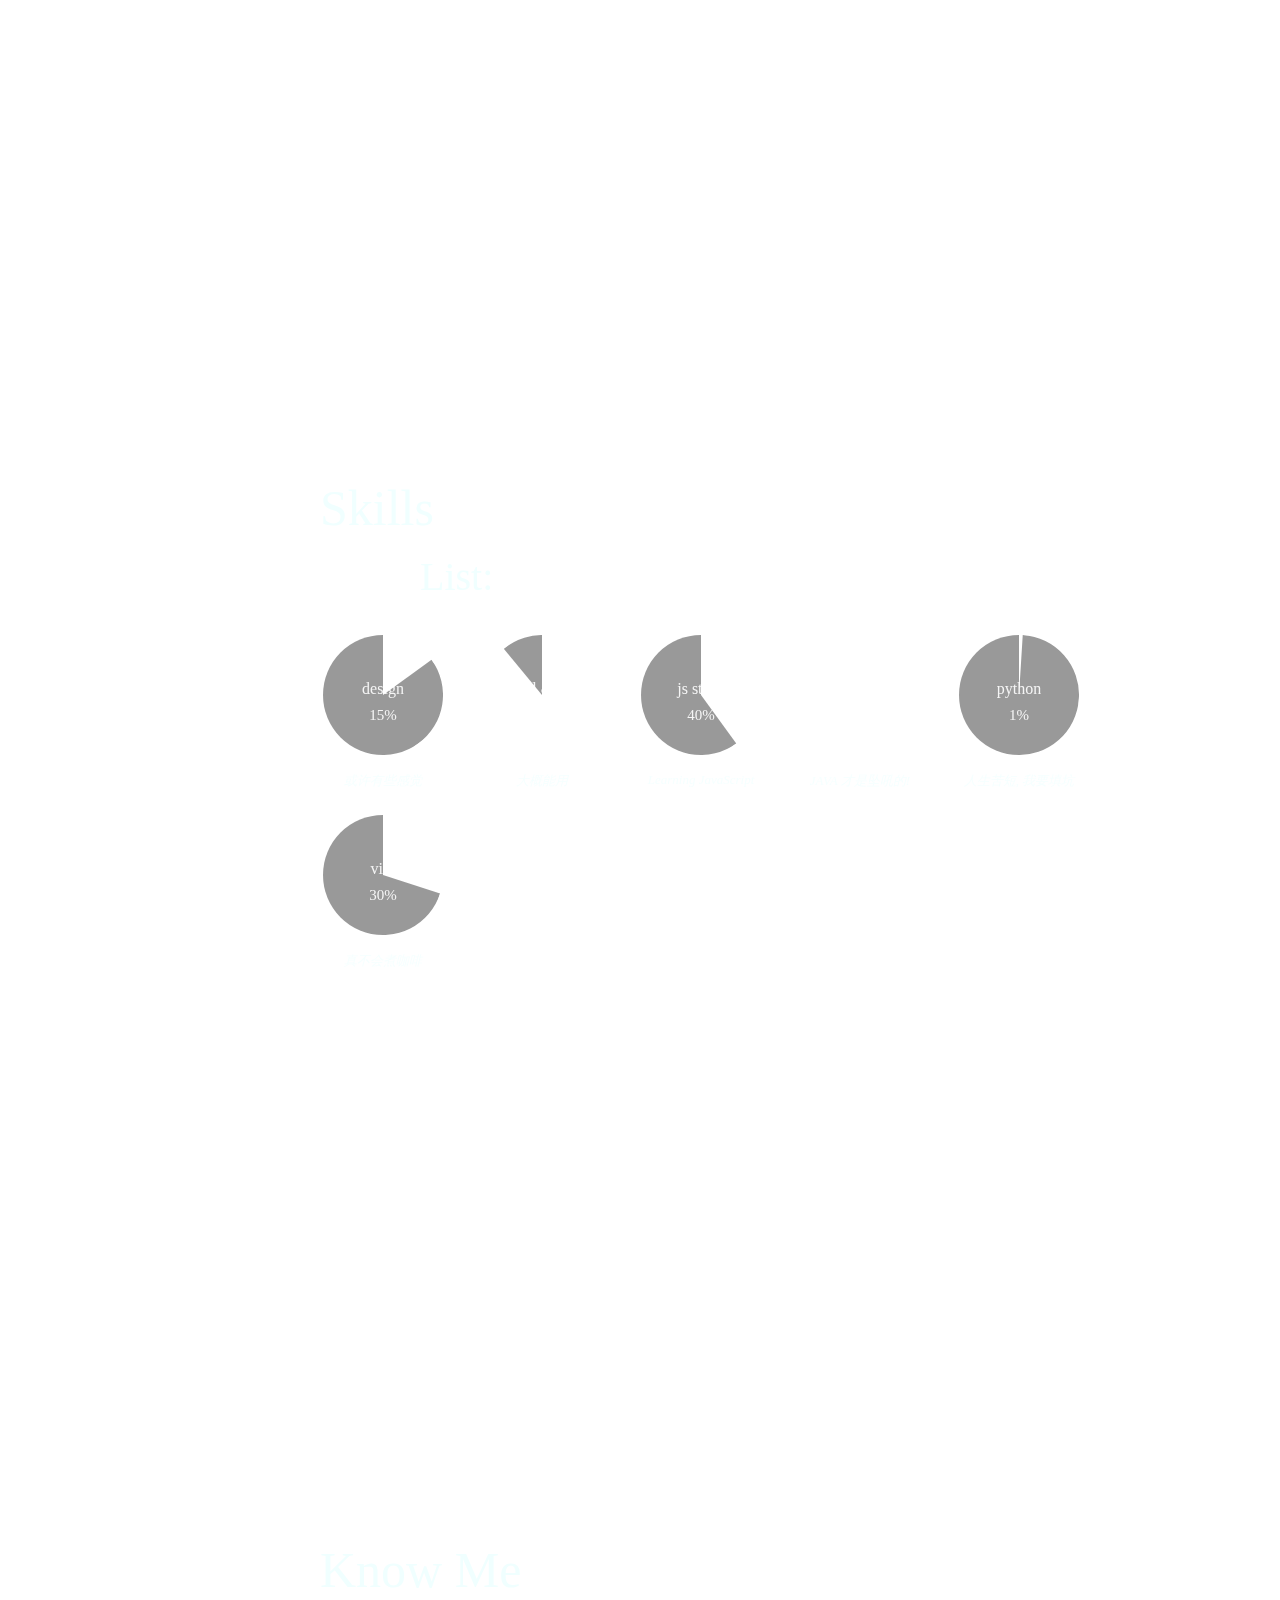
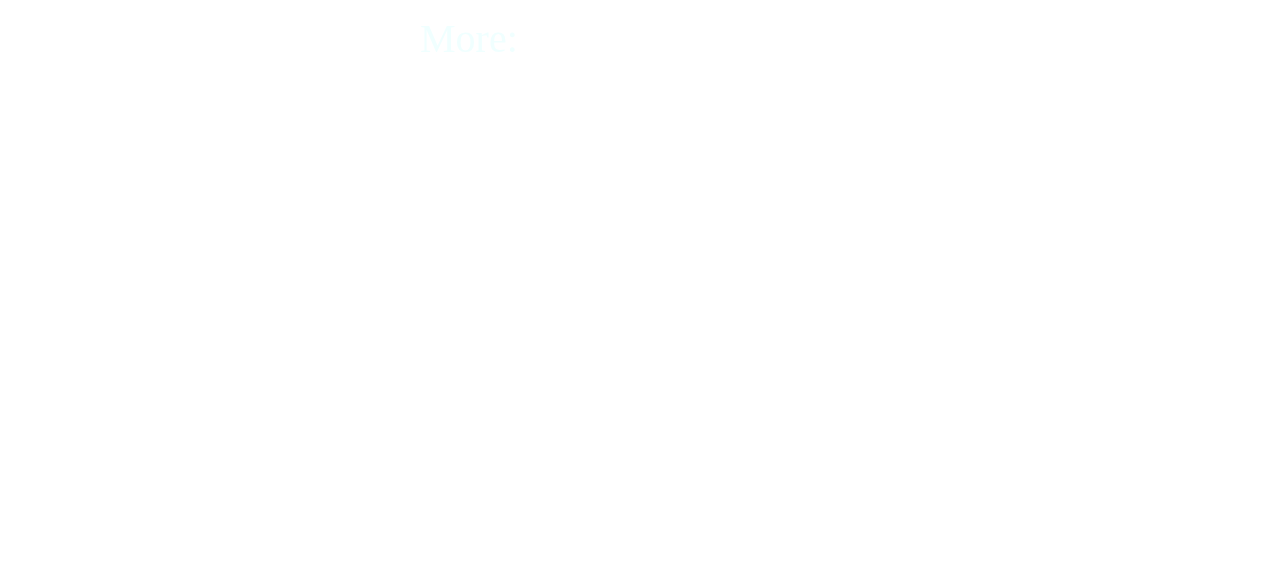
==== commit cdb7ae17: "modify" ====
--- a/index.html
+++ b/index.html
@@ -207,7 +207,7 @@
 						<p class="visit-li-descript">某同性交友社区的个人房间</p>
 					</li>
 					<li class="visit-li">
-						<p class="visit-li-title"><a href="https://blog.justice-love.com/" target="_blank">Justice-love's Blog</a></p>
+						<p class="visit-li-title"><a href="http://blog.justice-love.com/" target="_blank">Justice-love's Blog</a></p>
 						<p class="visit-li-descript">一只伪 Geek 的个人博客</p>
 					</li>
 
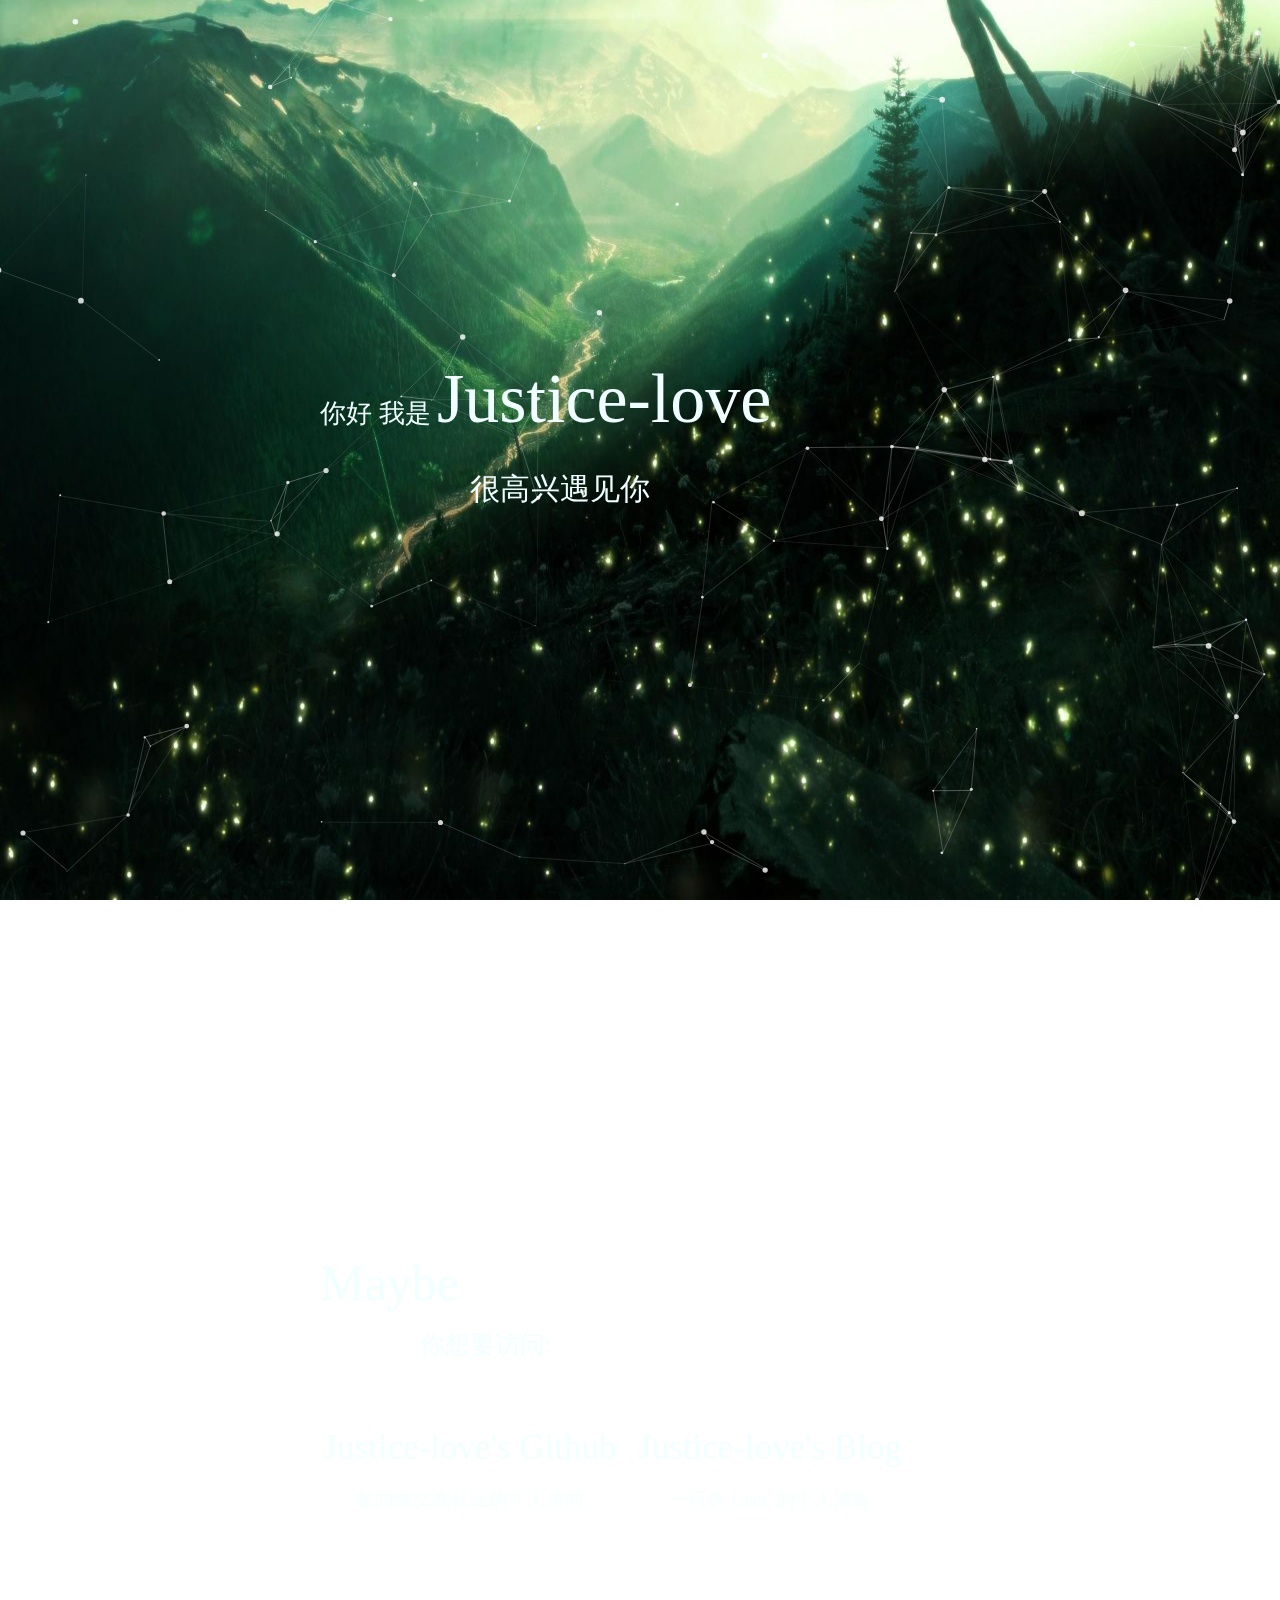
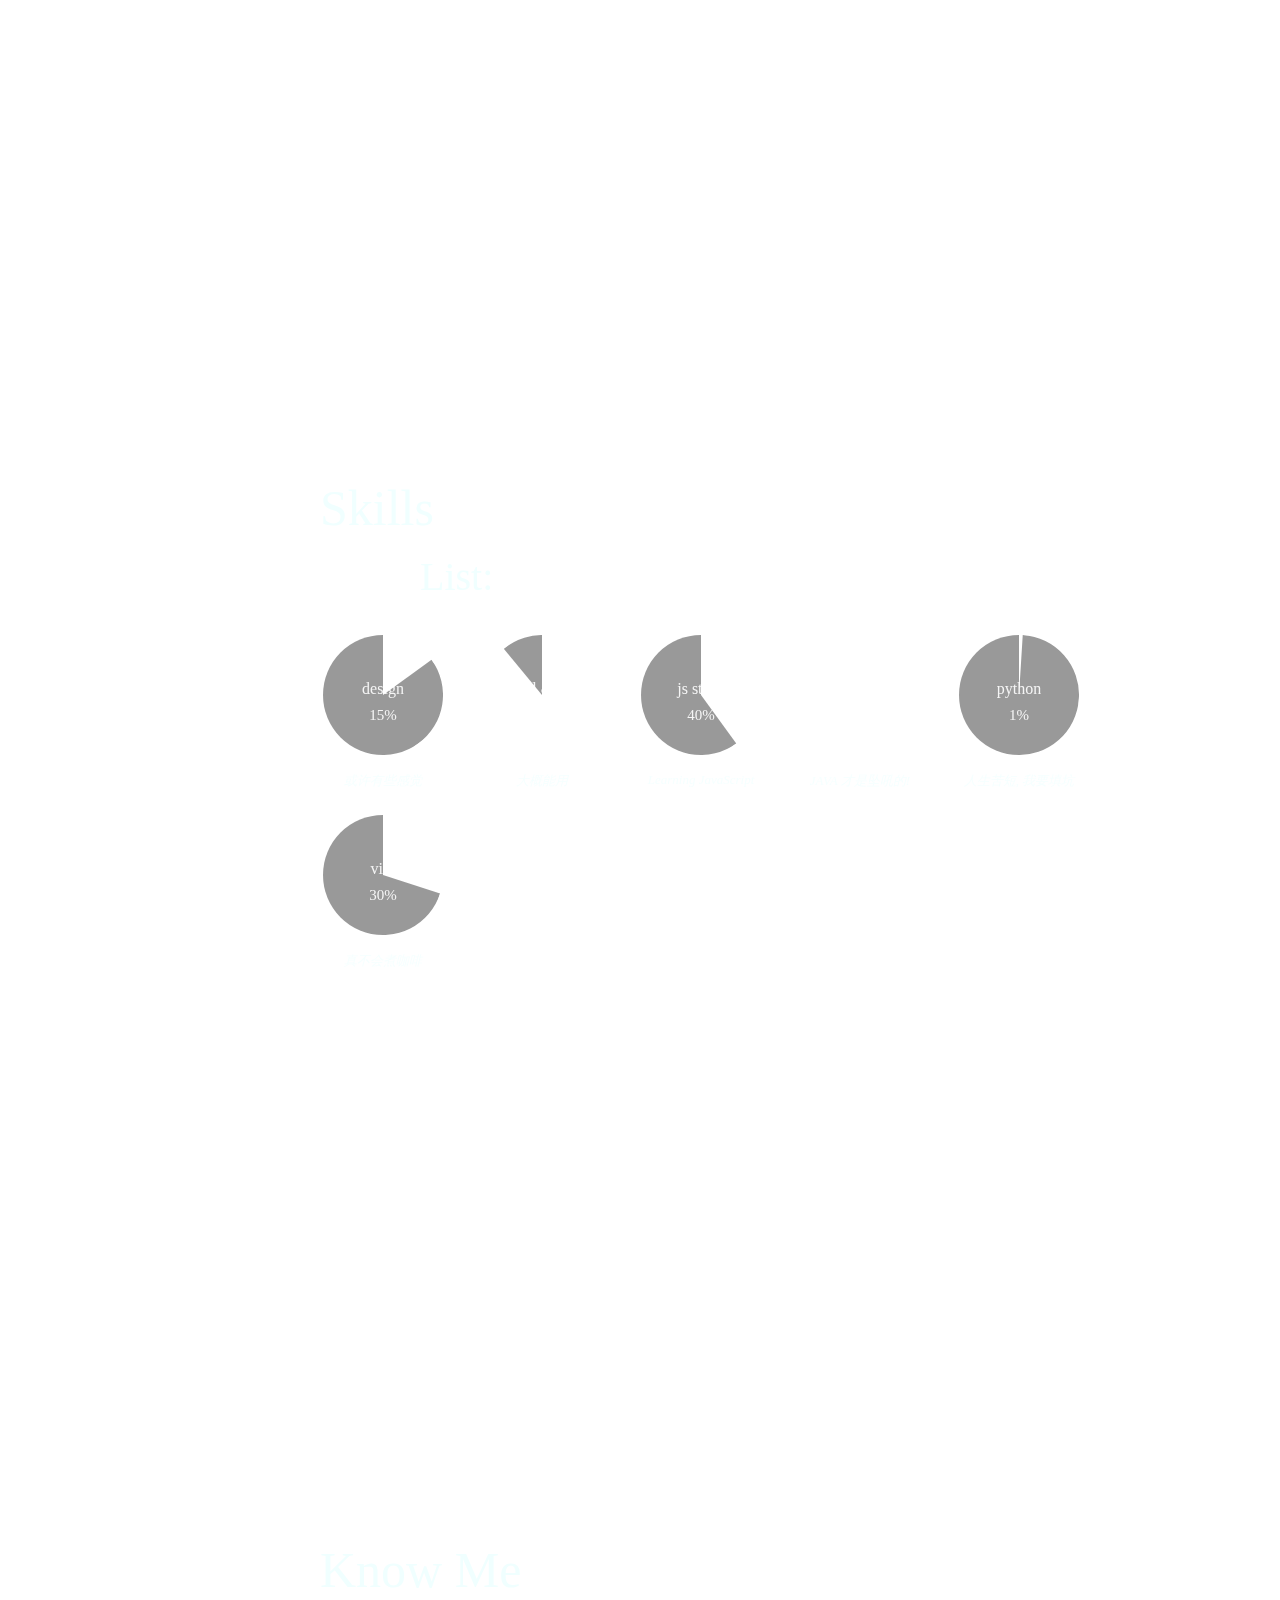
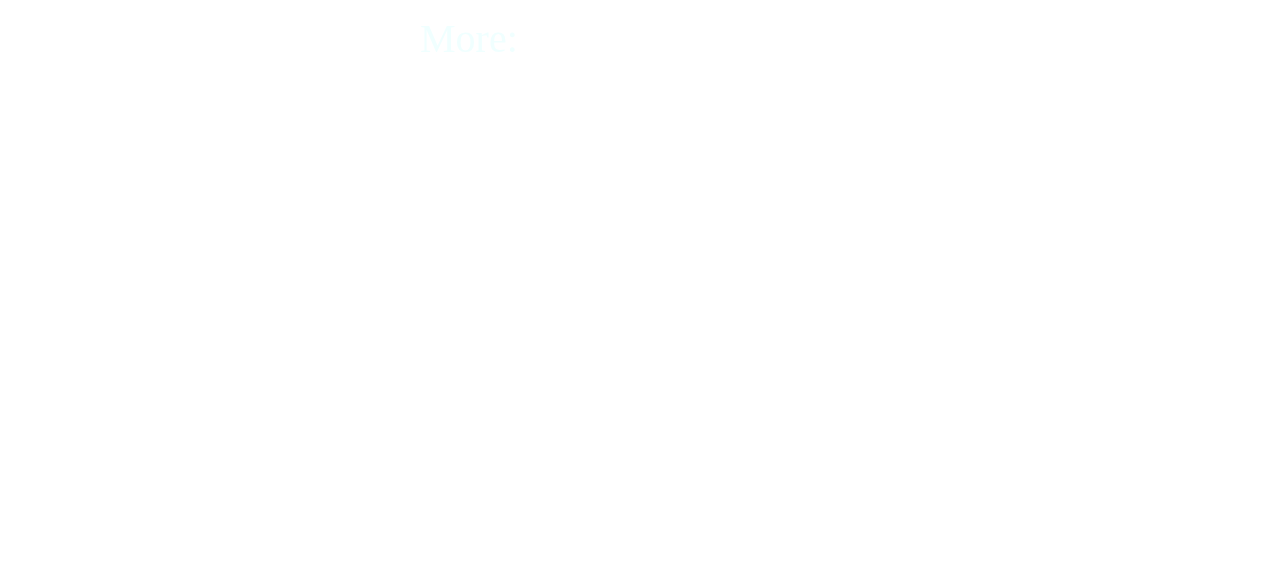
==== commit 16077377: "a" ====
--- a/index.html
+++ b/index.html
@@ -207,7 +207,7 @@
 						<p class="visit-li-descript">某同性交友社区的个人房间</p>
 					</li>
 					<li class="visit-li">
-						<p class="visit-li-title"><a href="http://blog.justice-love.com/" target="_blank">Justice-love's Blog</a></p>
+						<p class="visit-li-title"><a href="http://justice-love.com/" target="_blank">Justice-love's Blog</a></p>
 						<p class="visit-li-descript">一只伪 Geek 的个人博客</p>
 					</li>
 
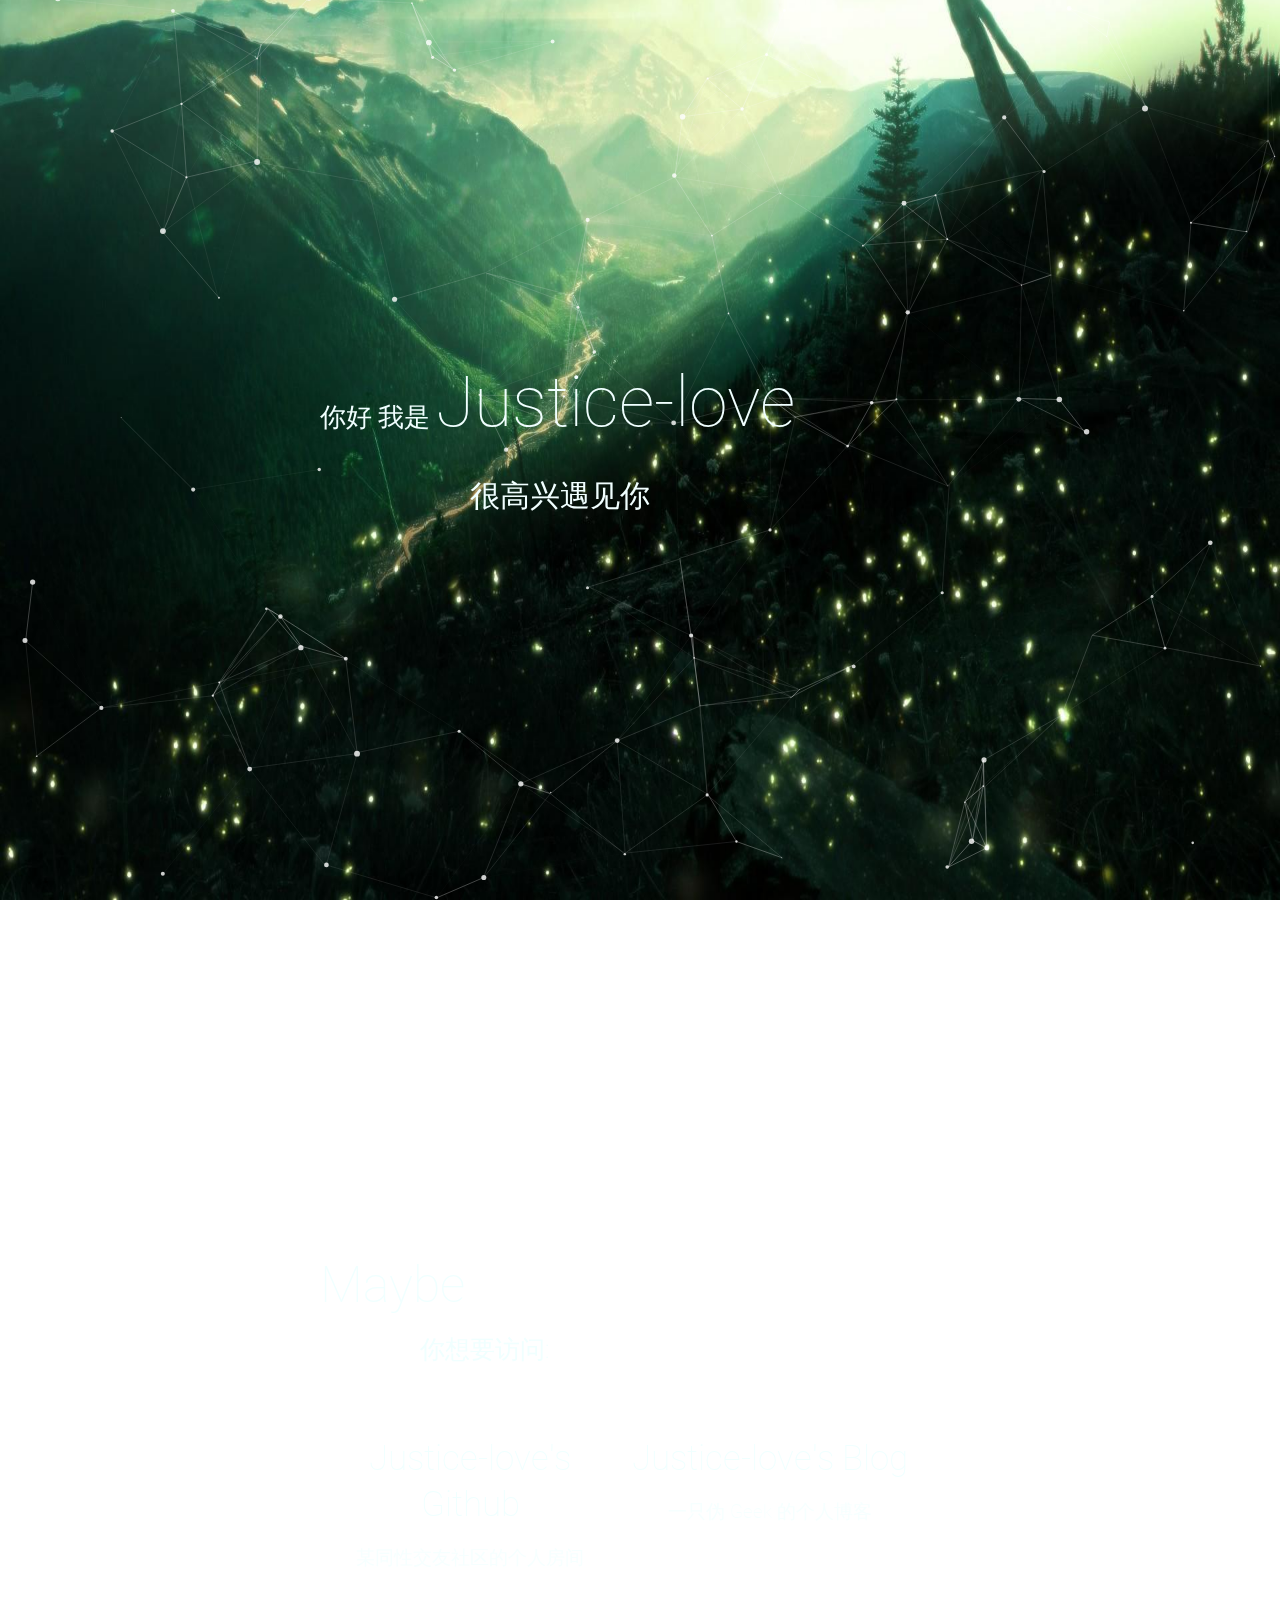
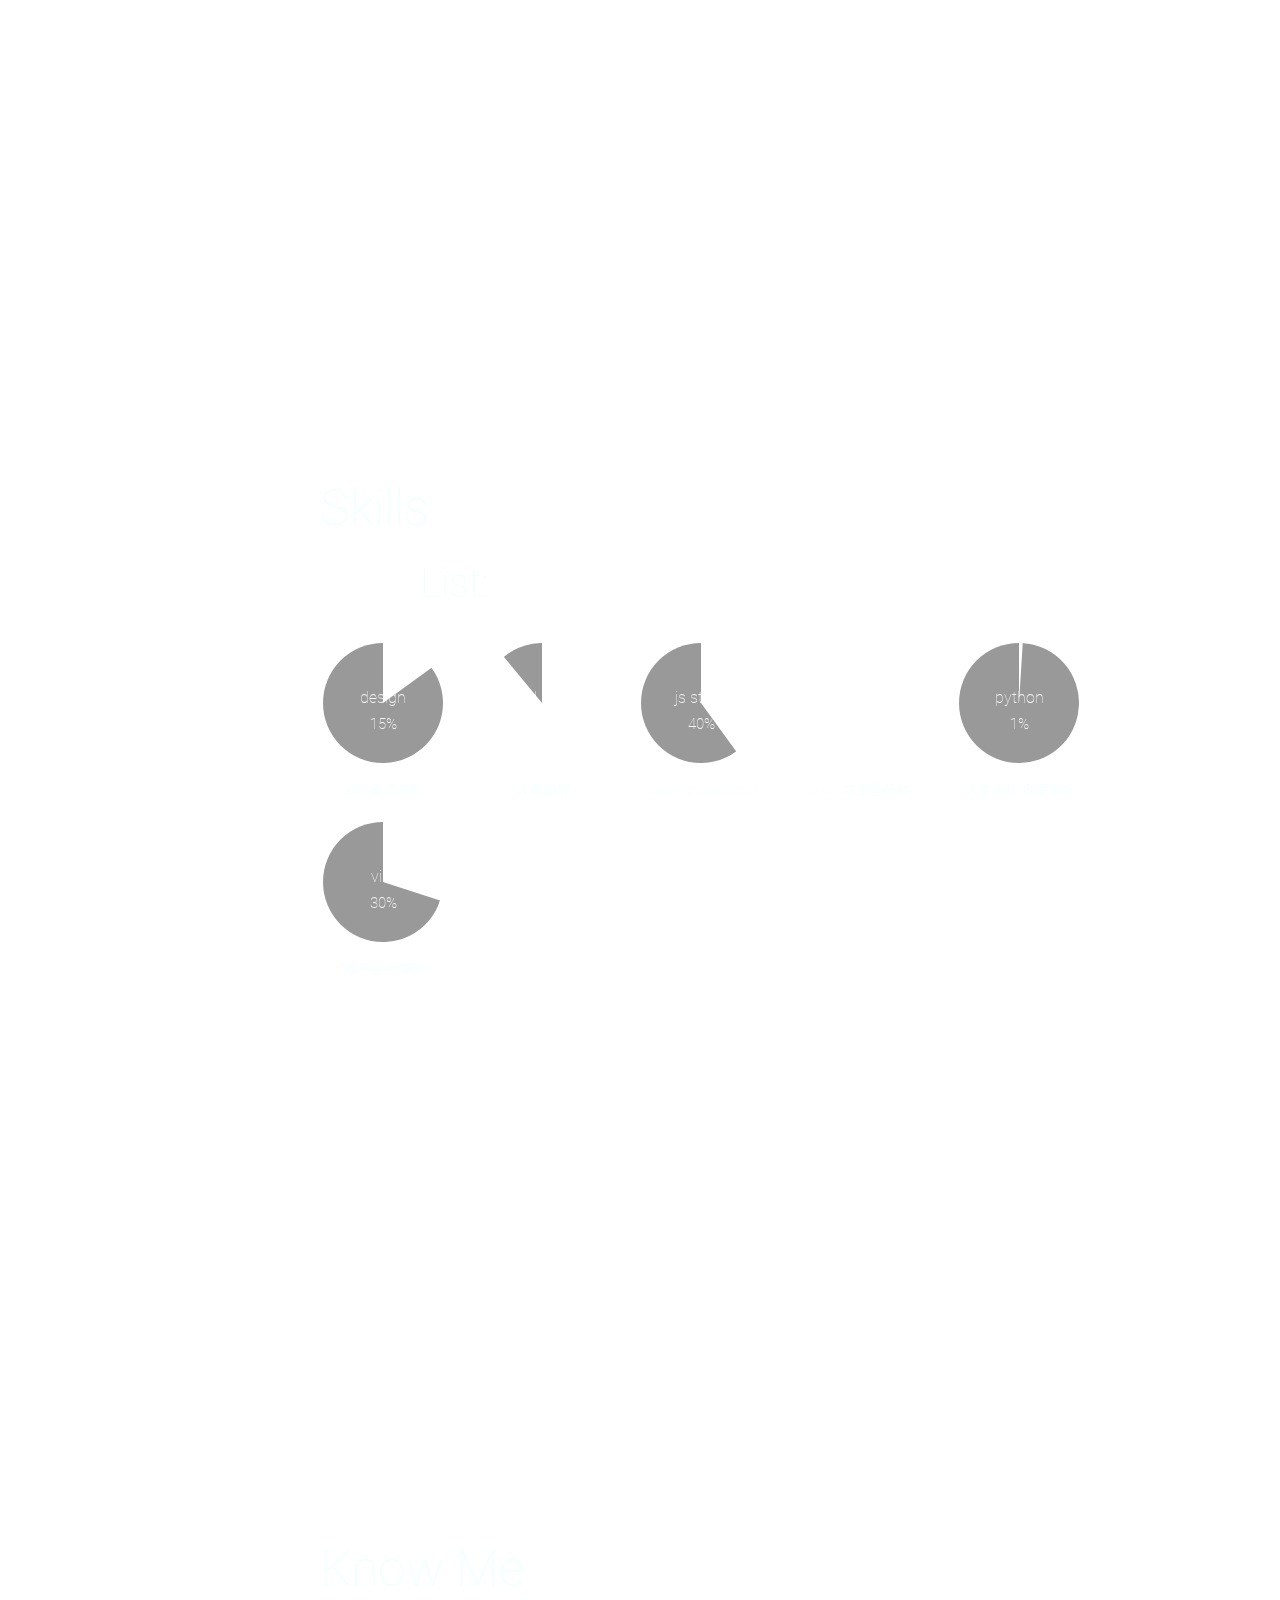
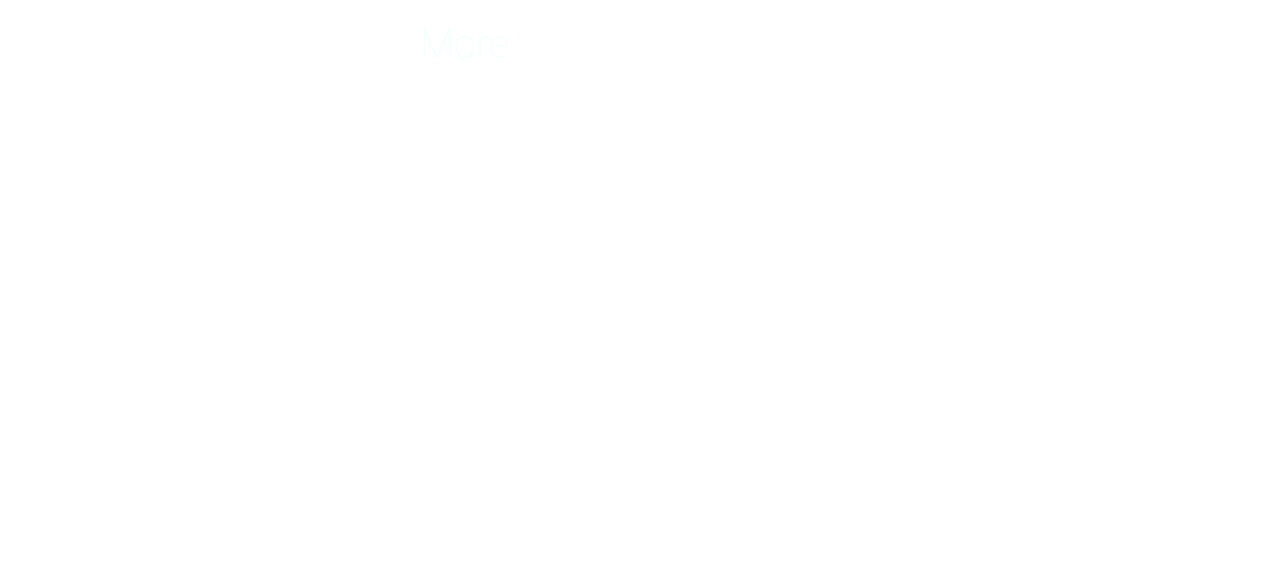
==== commit c1b31271: "modify" ====
--- a/index.html
+++ b/index.html
@@ -43,7 +43,7 @@
 		<style>
 			@font-face {
 				font-family: RobotoThin;
-				src:url('./files/fonts/Roboto-Thin.ttf') format('truetype');
+				src:url('./fonts/Roboto-Thin.ttf') format('truetype');
 				font-weight: normal;
 				font-style: normal;
 			}
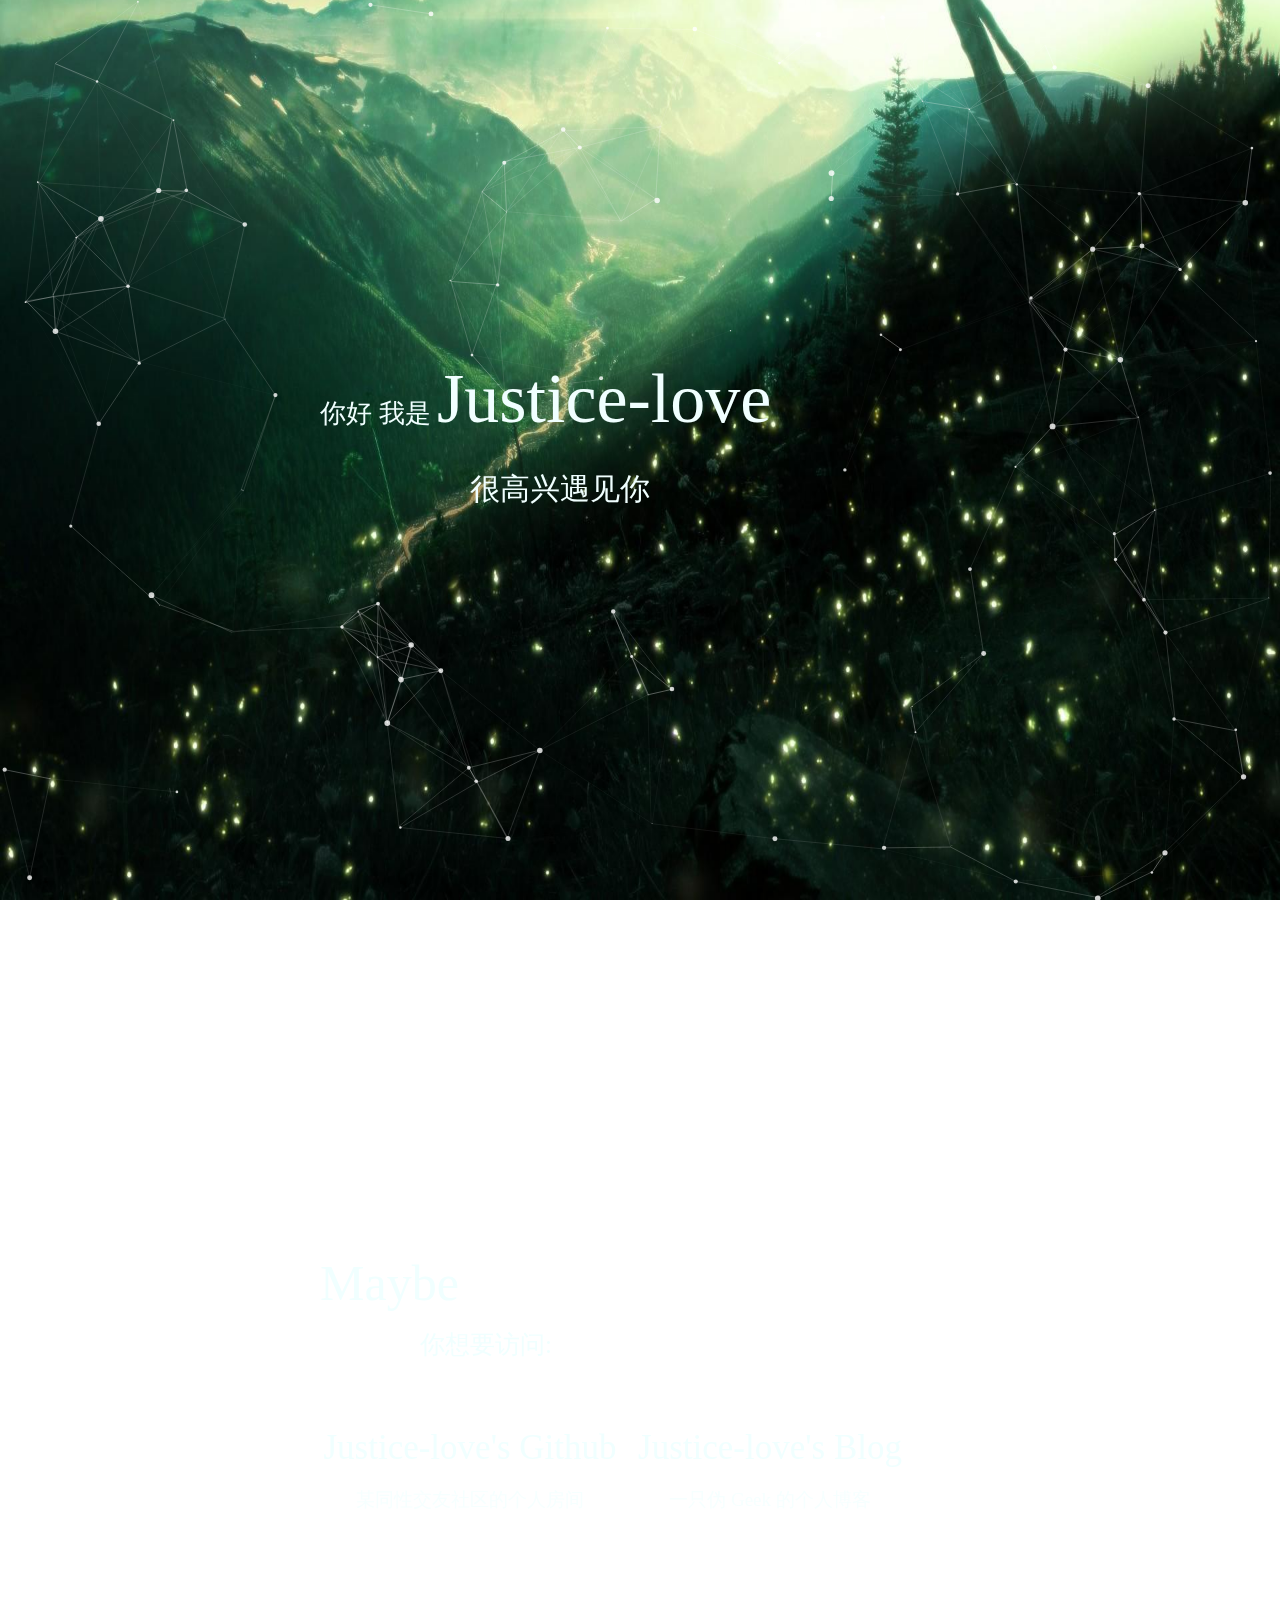
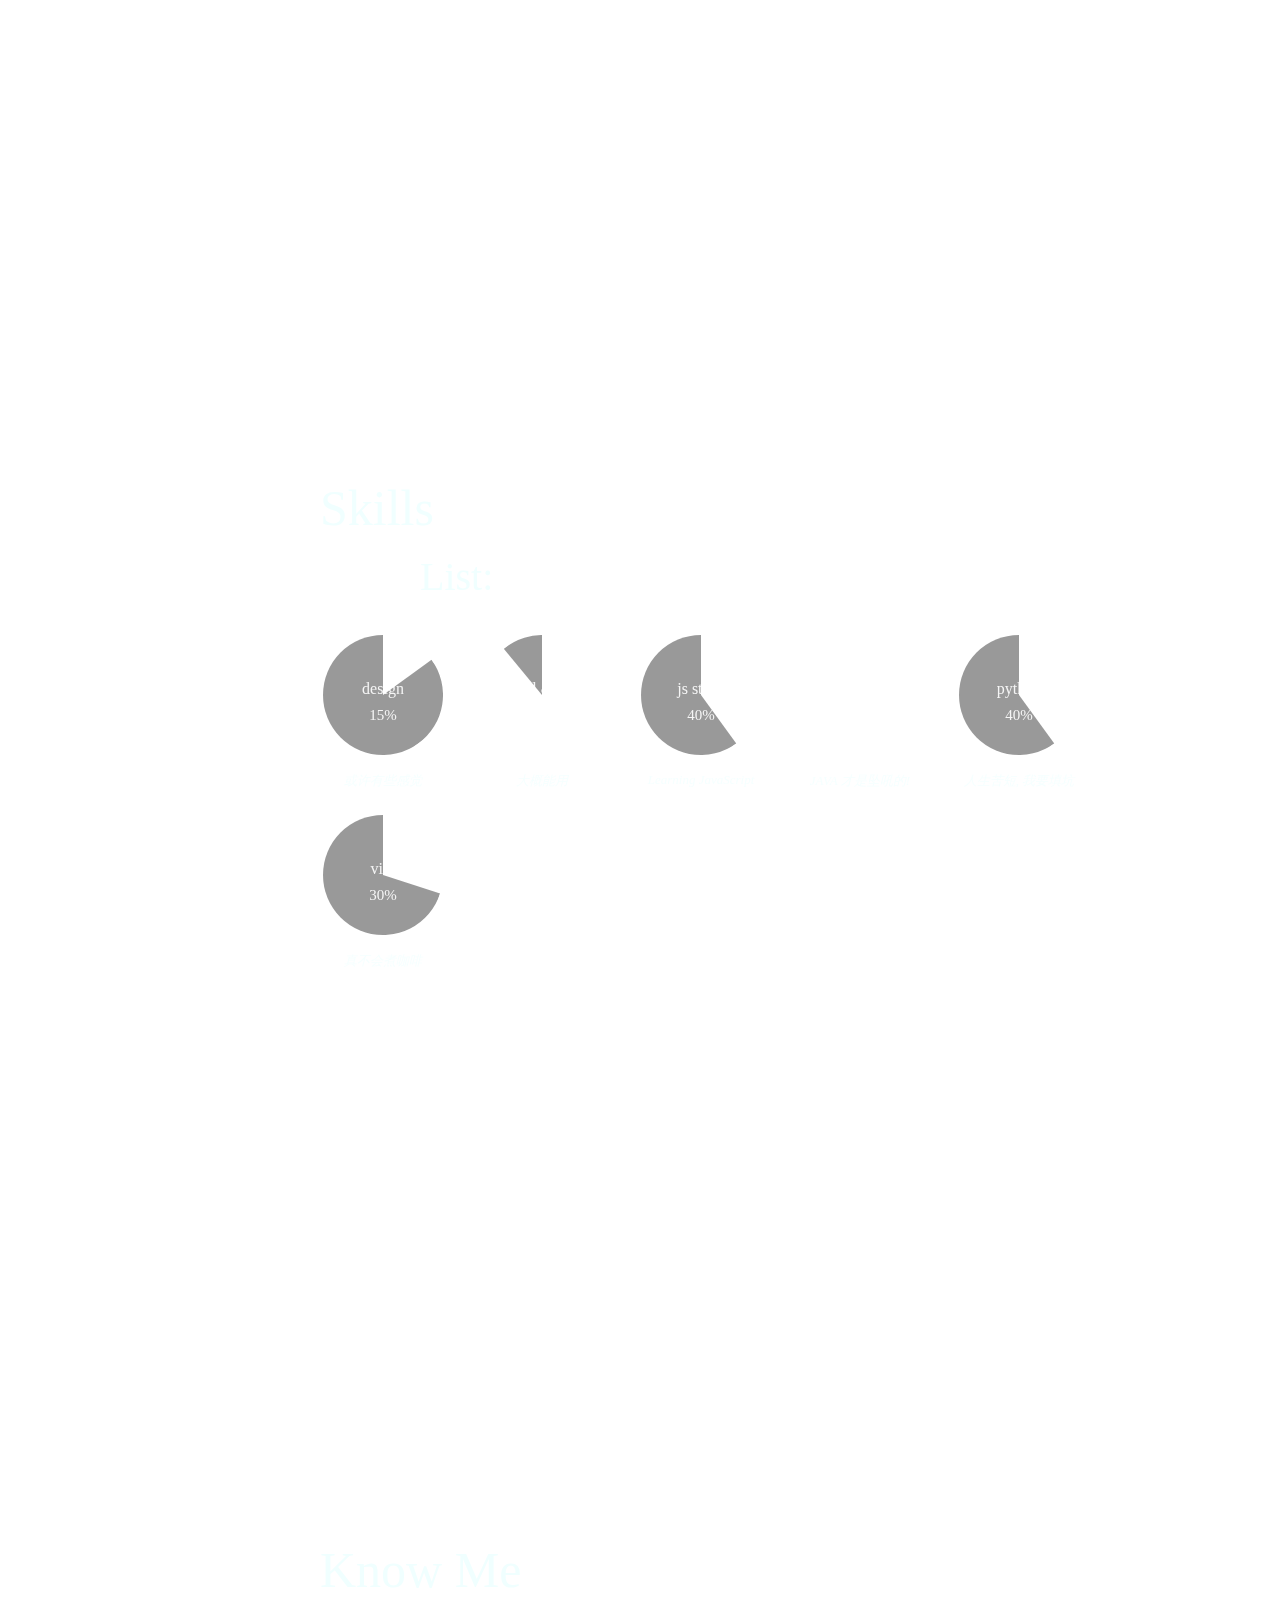
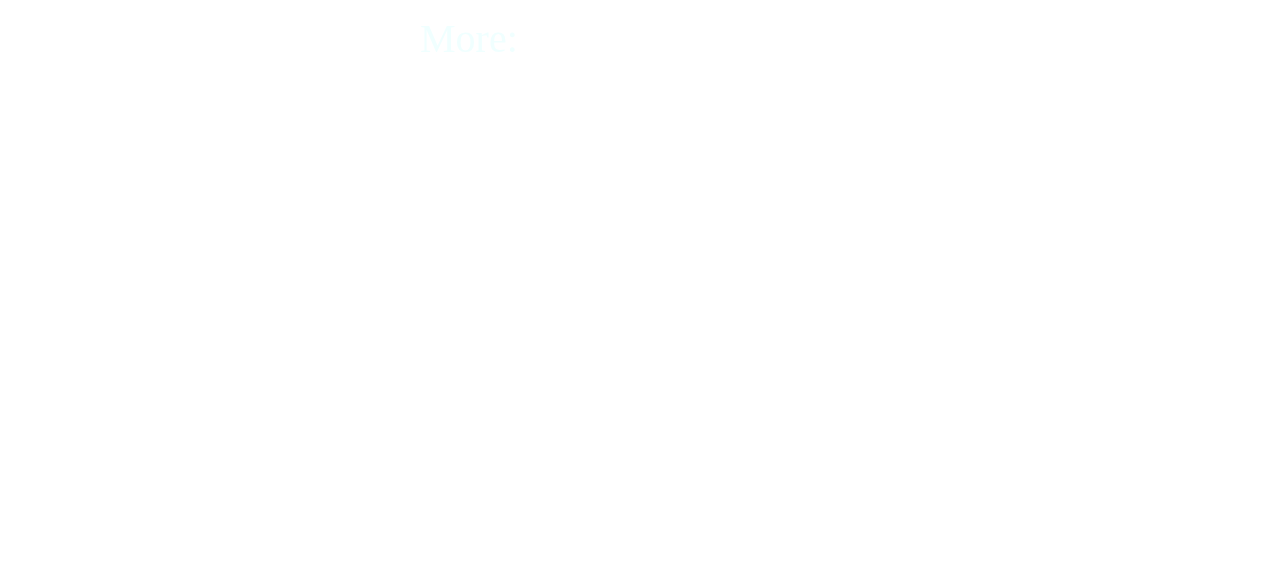
==== commit c3ce44d2: "修改页面" ====
--- a/index.html
+++ b/index.html
@@ -6,7 +6,7 @@
 		<title>Justice-love</title>
 		<!-- copyright © 2016 Justice-love -->
 		<meta name="description" content="你好，我是Justice-love，很高兴在这里遇见你！">
-		<meta name="keywords" content="轶 Justice-love lake 白森 柏森 个人网站 博客 技术宅 宅">
+		<meta name="keywords" content="轶 Justice-love">
 		<meta name="theme-color" content="#0097A7">
 		<meta name="viewport" content="width=device-width, initial-scale=1, maximum-scale=1.0, minimum-scale=1.0, user-scalable=no">
 		<meta property="og:site_name" content="Justice-love">
@@ -28,22 +28,10 @@
 		<!-- particles.js  -->
 		<script src="./files/particles.min.js"></script>
 
-		<!-- Google Analytics -->
-		<script>
-		  (function(i,s,o,g,r,a,m){i['GoogleAnalyticsObject']=r;i[r]=i[r]||function(){
-		  (i[r].q=i[r].q||[]).push(arguments)},i[r].l=1*new Date();a=s.createElement(o),
-		  m=s.getElementsByTagName(o)[0];a.async=1;a.src=g;m.parentNode.insertBefore(a,m)
-		  })(window,document,'script','https://www.google-analytics.com/analytics.js','ga');
-
-		  ga('create', 'UA-83419544-1', 'auto');
-		  ga('send', 'pageview');
-
-		</script>
-
 		<style>
 			@font-face {
 				font-family: RobotoThin;
-				src:url('./fonts/Roboto-Thin.ttf') format('truetype');
+				src:url('./files/fonts/Roboto-Thin.ttf') format('truetype');
 				font-weight: normal;
 				font-style: normal;
 			}
@@ -207,7 +195,7 @@
 						<p class="visit-li-descript">某同性交友社区的个人房间</p>
 					</li>
 					<li class="visit-li">
-						<p class="visit-li-title"><a href="http://justice-love.com/" target="_blank">Justice-love's Blog</a></p>
+						<p class="visit-li-title"><a href="https://justice-love.com" target="_blank">Justice-love's Blog</a></p>
 						<p class="visit-li-descript">一只伪 Geek 的个人博客</p>
 					</li>
 
@@ -280,7 +268,7 @@
 		                    </div>
 		                    <div class="mask">
 		                        <p>python</p>
-		                        <span>1</span>%
+		                        <span>40</span>%
 		                    </div>
 		                    <p class="describe">人生苦短, 我要填坑</p>
 		                </div>
@@ -314,44 +302,6 @@
 						<i class="fa fa-github-square"></i>
 						<span>Github</span>
 					</div></a>
-					<!--
-					<a href="https://www.facebook.com/viosey" target="_blank"><div class="link">
-						<i class="fa fa-facebook-square"></i>
-						<span>Facebook</span>
-					</div></a>
-					<a href="https://twitter.com/viosey" target="_blank"><div class="link">
-						<i class="fa fa-twitter-square"></i>
-						<span>Twitter</span>
-					</div></a>
-					<a href="https://plus.google.com/116465253856896614917" target="_blank"><div class="link">
-						<i class="fa fa-google-plus-square"></i>
-						<span>Googel+</span>
-					</div></a>
-					<a href="https://steamcommunity.com/id/viosey/" target="_blank"><div class="link">
-						<i class="fa fa-steam-square"></i>
-						<span>Steam</span>
-					</div></a>
-					<a href="https://www.flickr.com/photos/viosey" target="_blank"><div class="link">
-						<i class="fa fa-flickr"></i>
-						<span>Flickr</span>
-					</div></a>
-					<a href="https://www.instagram.com/viosey/" target="_blank"><div class="link">
-						<i class="fa fa-instagram"></i>
-						<span>Intagram</span>
-					</div></a>
-					<a href="http://www.v2ex.com/member/viosey" target="_blank"><div class="link">
-						<i class="fa fa-vimeo-square"></i>
-						<span>V2EX</span>
-					</div></a>
-					<a href="http://space.bilibili.com/1550279" target="_blank"><div class="link">
-						<i class="fa fa-caret-square-o-right"></i>
-						<span>Bilibili</span>
-					</div></a>
-					<a href="http://music.163.com/#/user/home?id=36036929" target="_blank"><div class="link">
-						<i class="fa fa-music"></i>
-						<span>网易云音乐</span>
-					</div></a>
-				-->
 				</div>
 			</div>
 		</div>
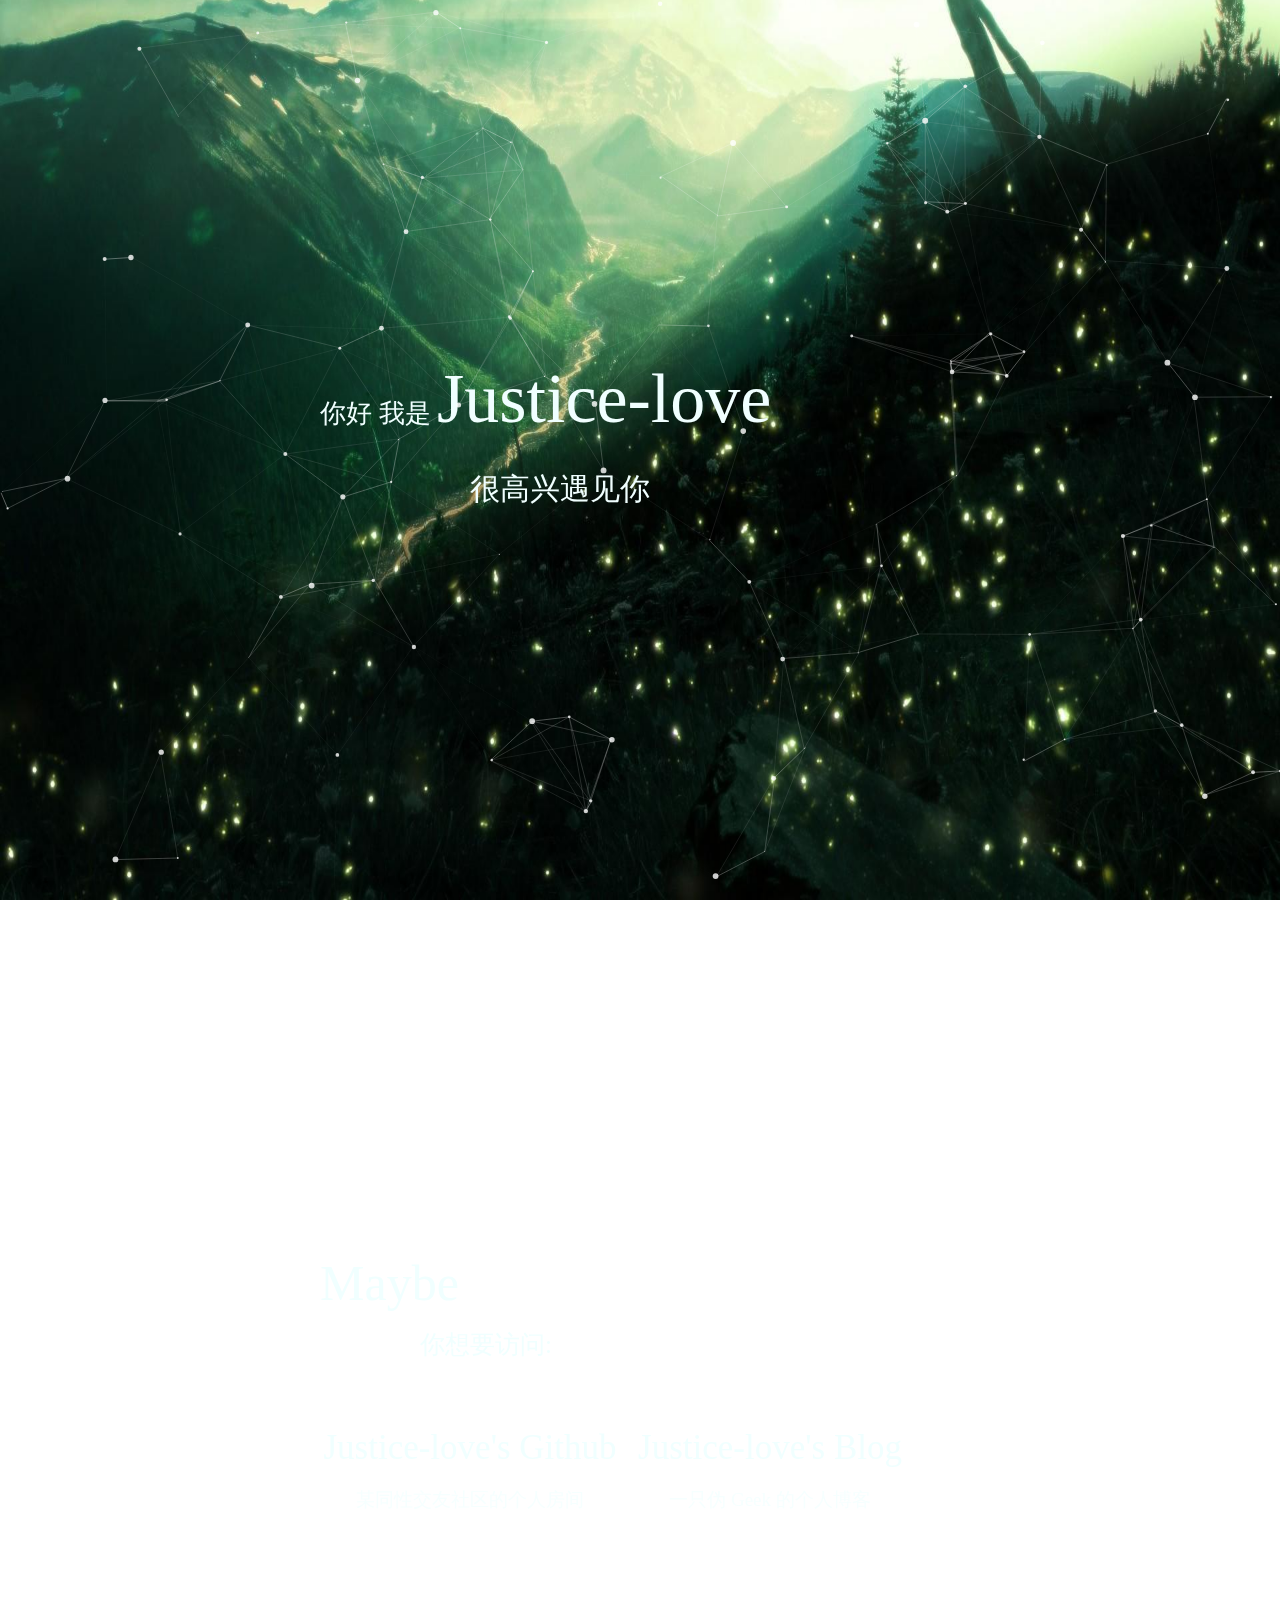
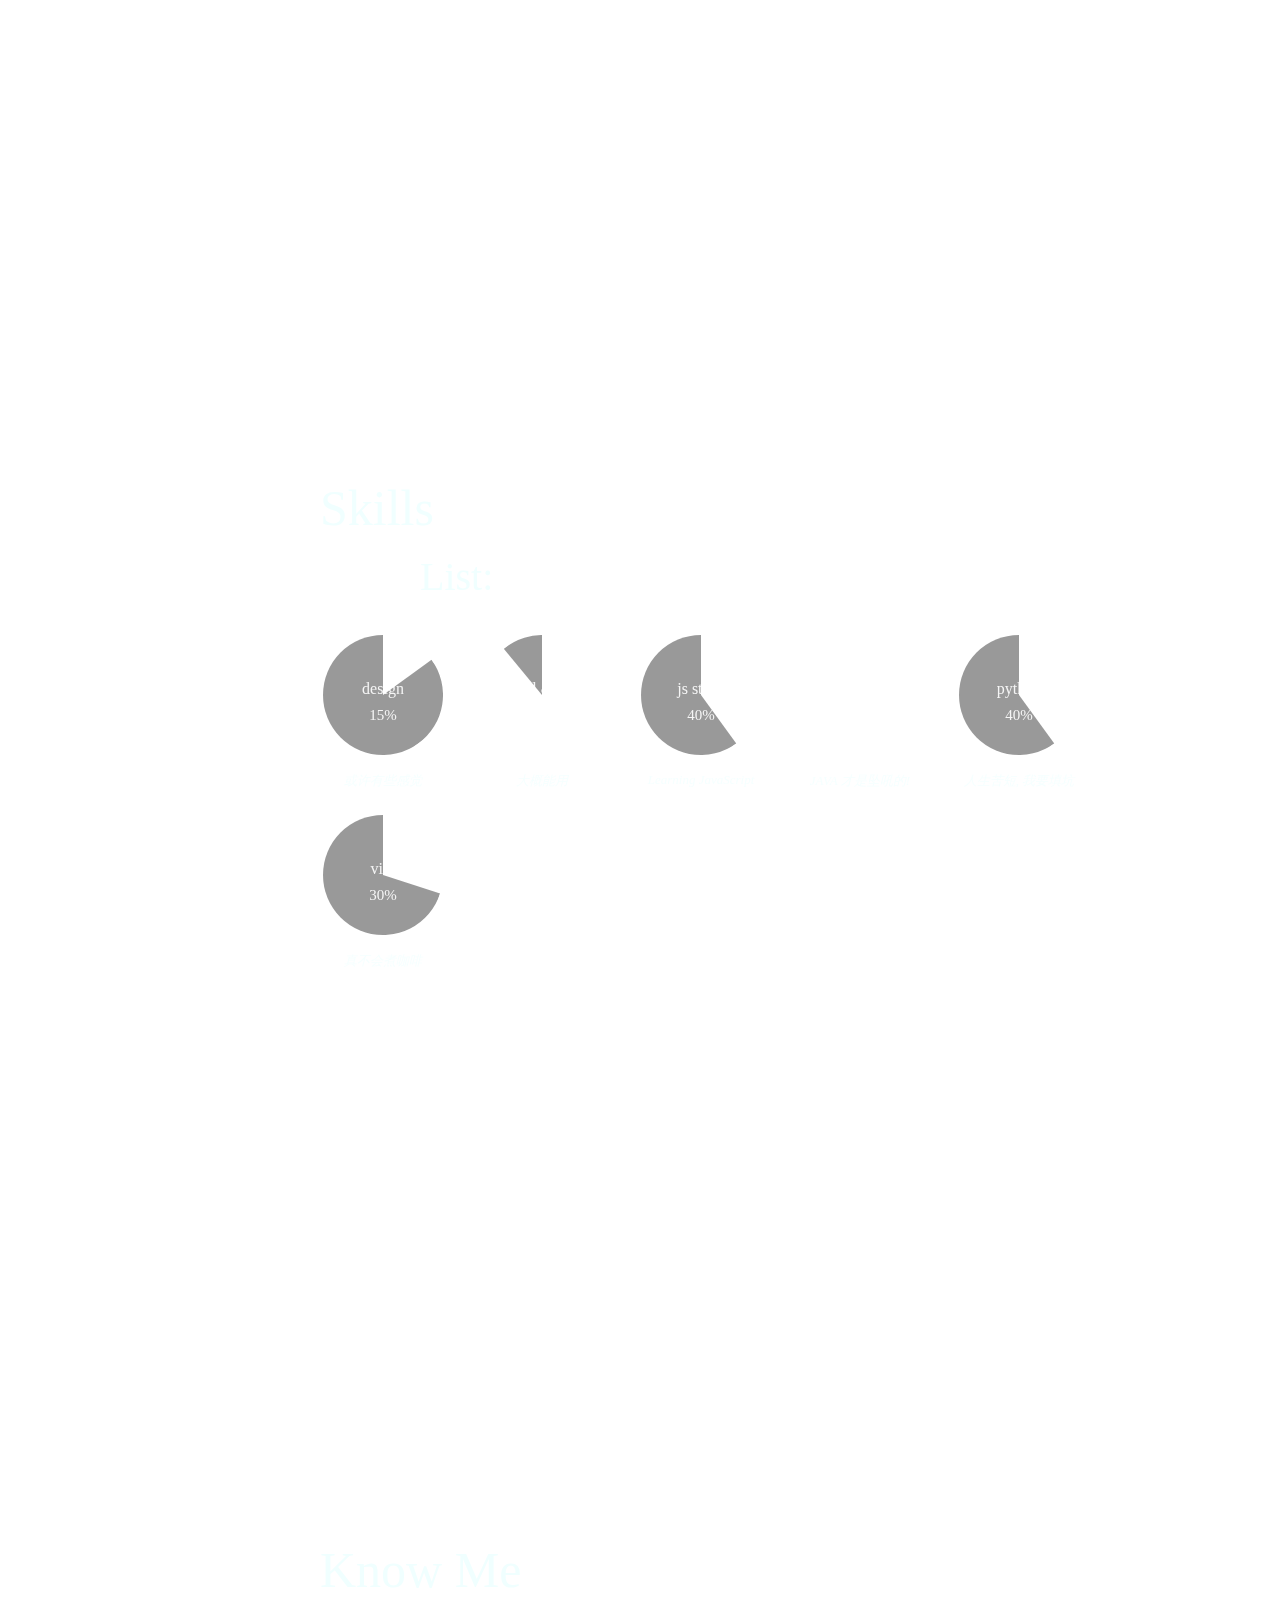
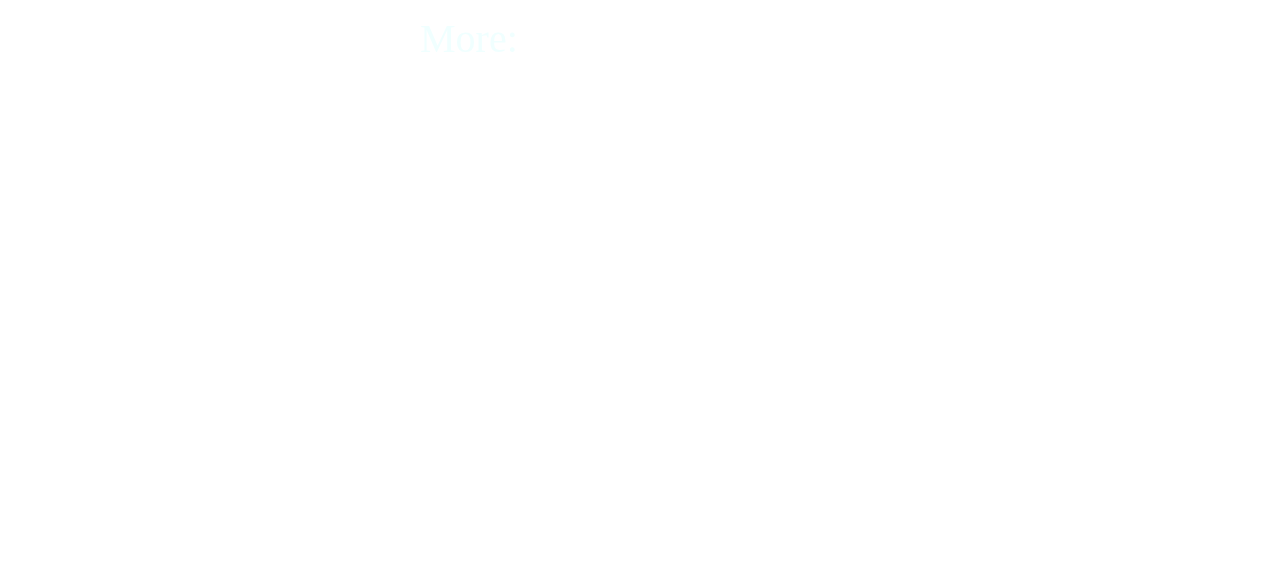
==== commit df296589: "修改页面" ====
--- a/index.html
+++ b/index.html
@@ -4,7 +4,7 @@
 
 
 		<title>Justice-love</title>
-		<!-- copyright © 2016 Justice-love -->
+		<!-- copyright © 2018 Justice-love -->
 		<meta name="description" content="你好，我是Justice-love，很高兴在这里遇见你！">
 		<meta name="keywords" content="轶 Justice-love">
 		<meta name="theme-color" content="#0097A7">
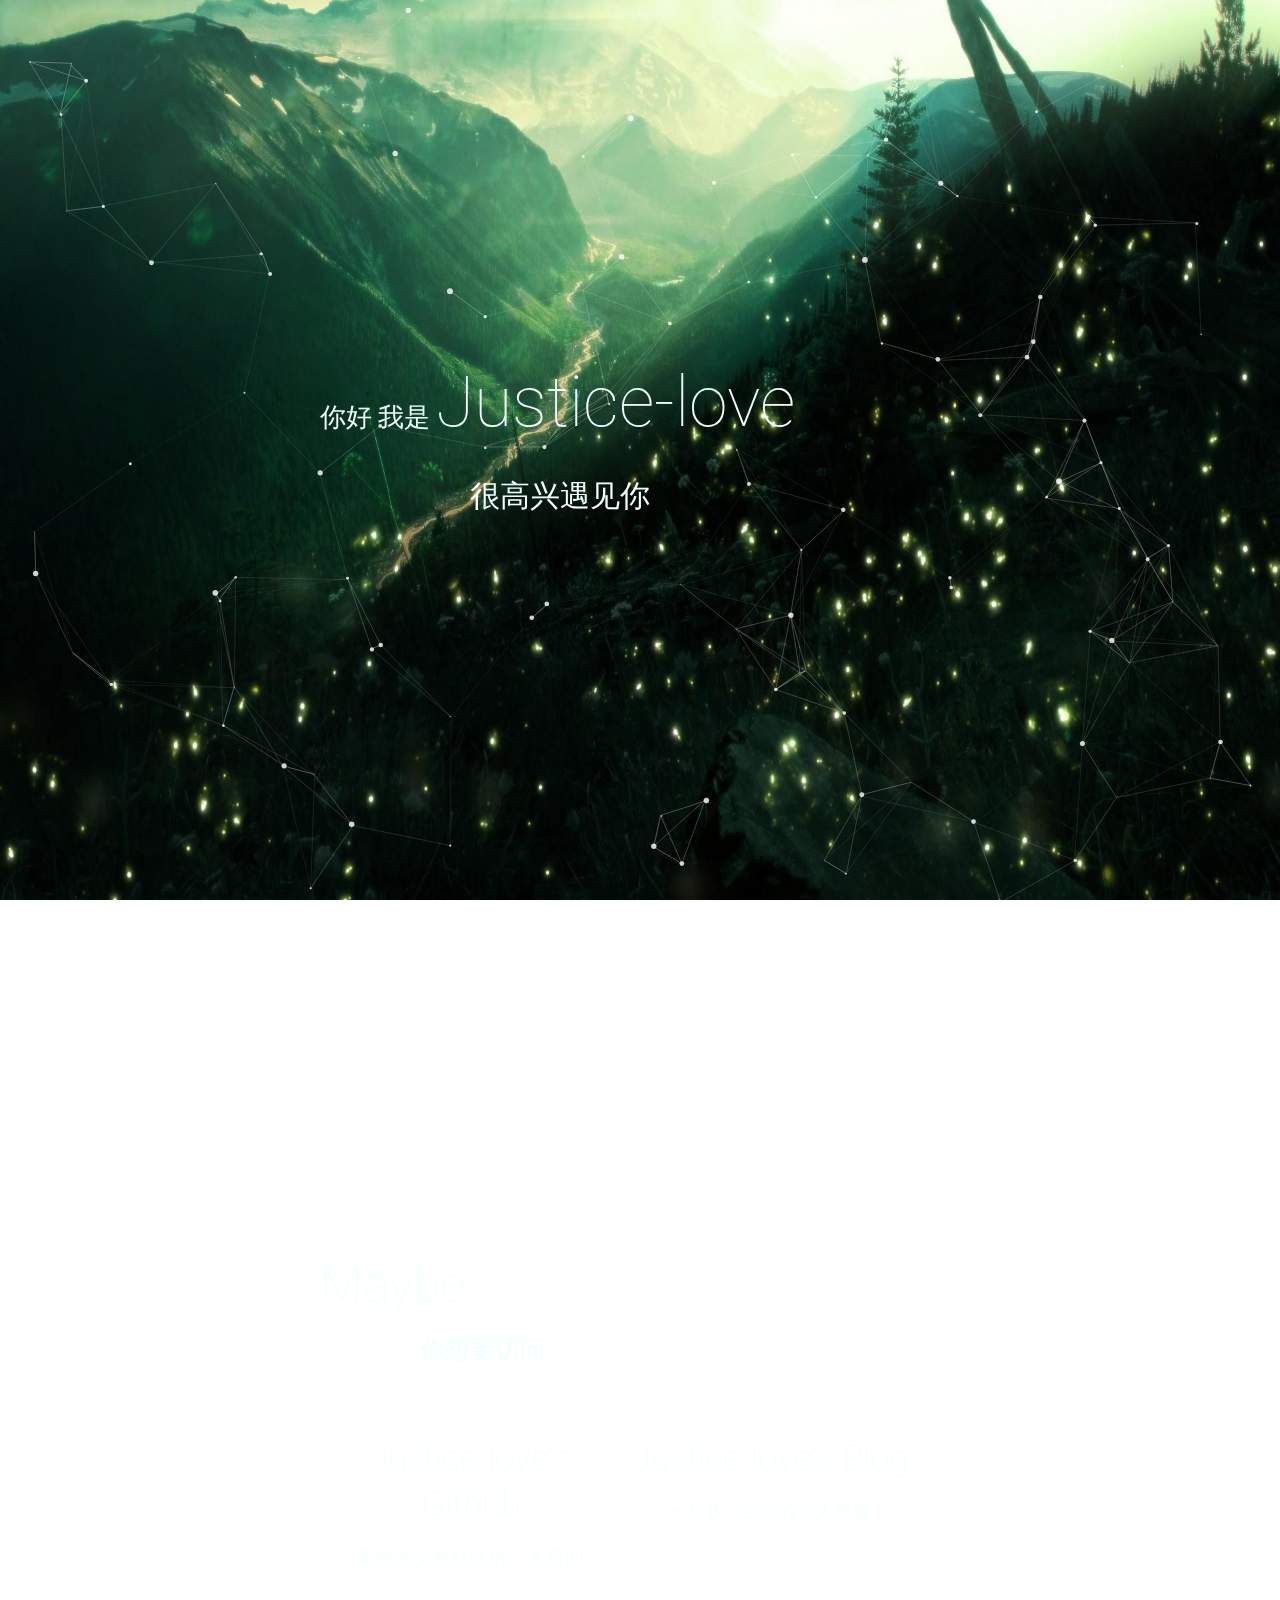
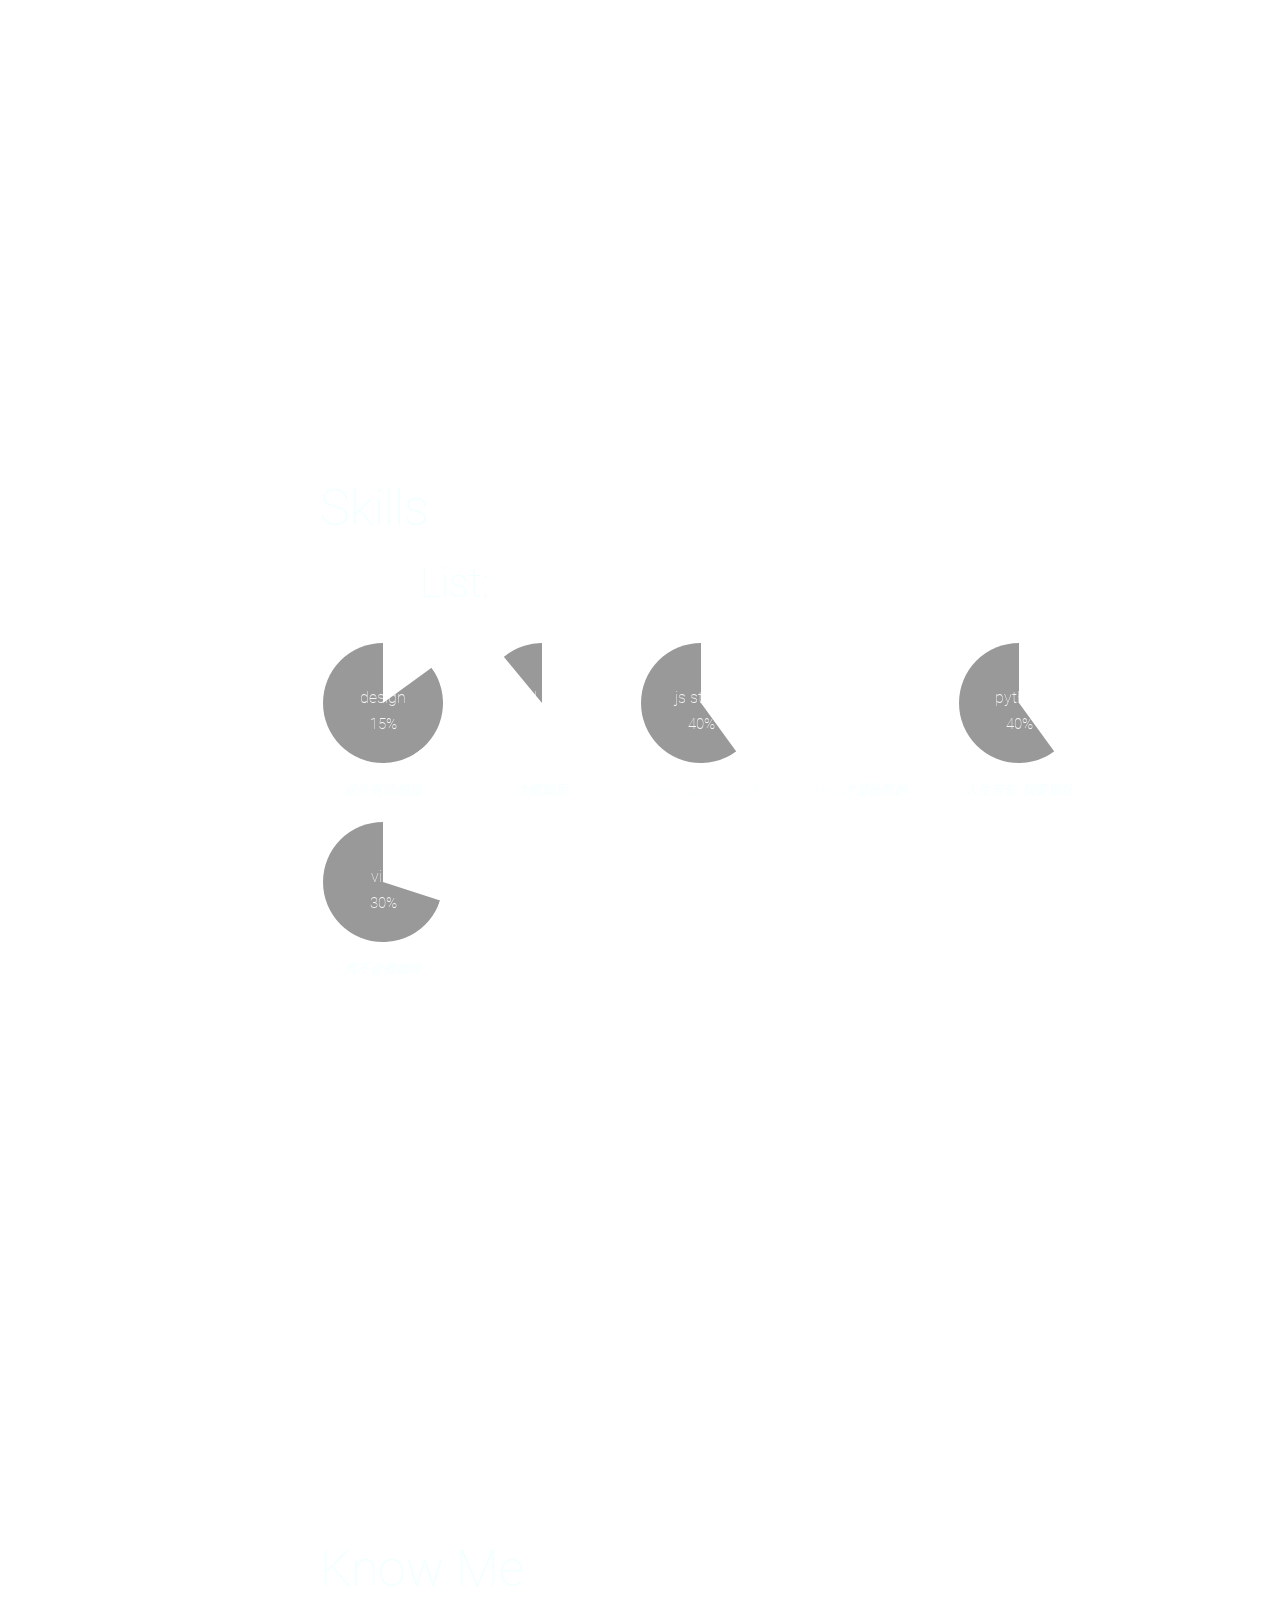
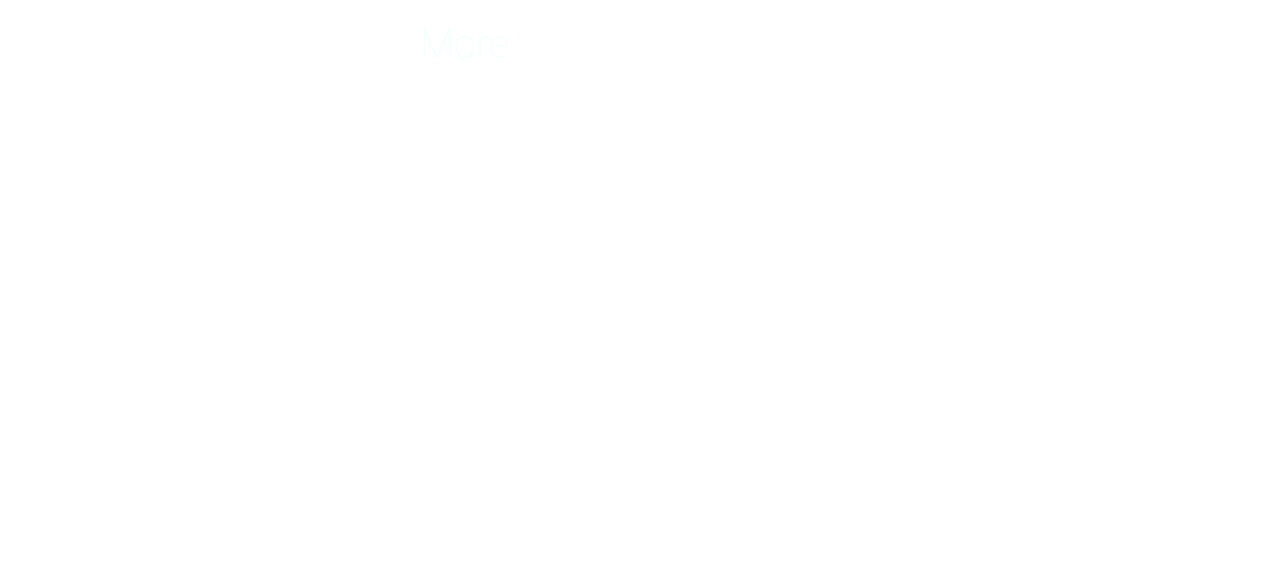
==== commit c84910bc: "修改页面" ====
--- a/index.html
+++ b/index.html
@@ -31,7 +31,7 @@
 		<style>
 			@font-face {
 				font-family: RobotoThin;
-				src:url('./files/fonts/Roboto-Thin.ttf') format('truetype');
+				src:url('./fonts/Roboto-Thin.ttf') format('truetype');
 				font-weight: normal;
 				font-style: normal;
 			}
